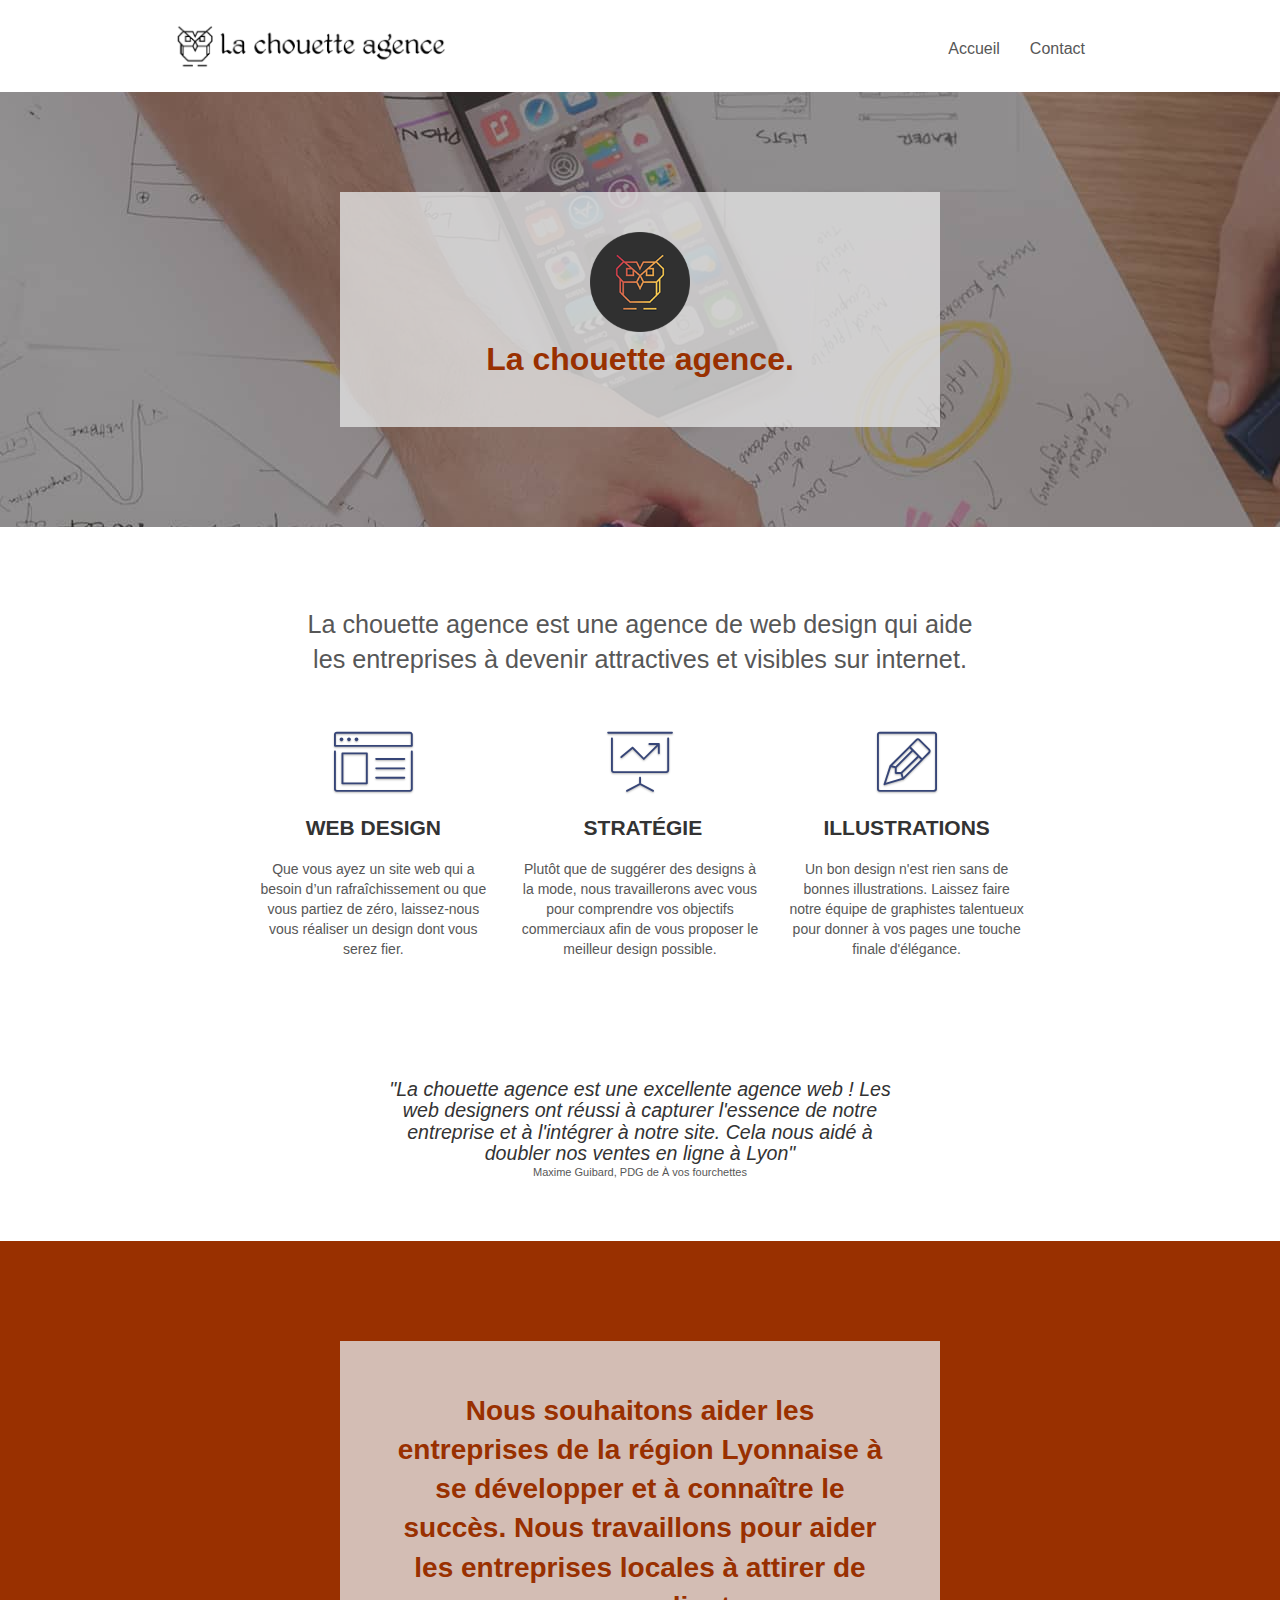
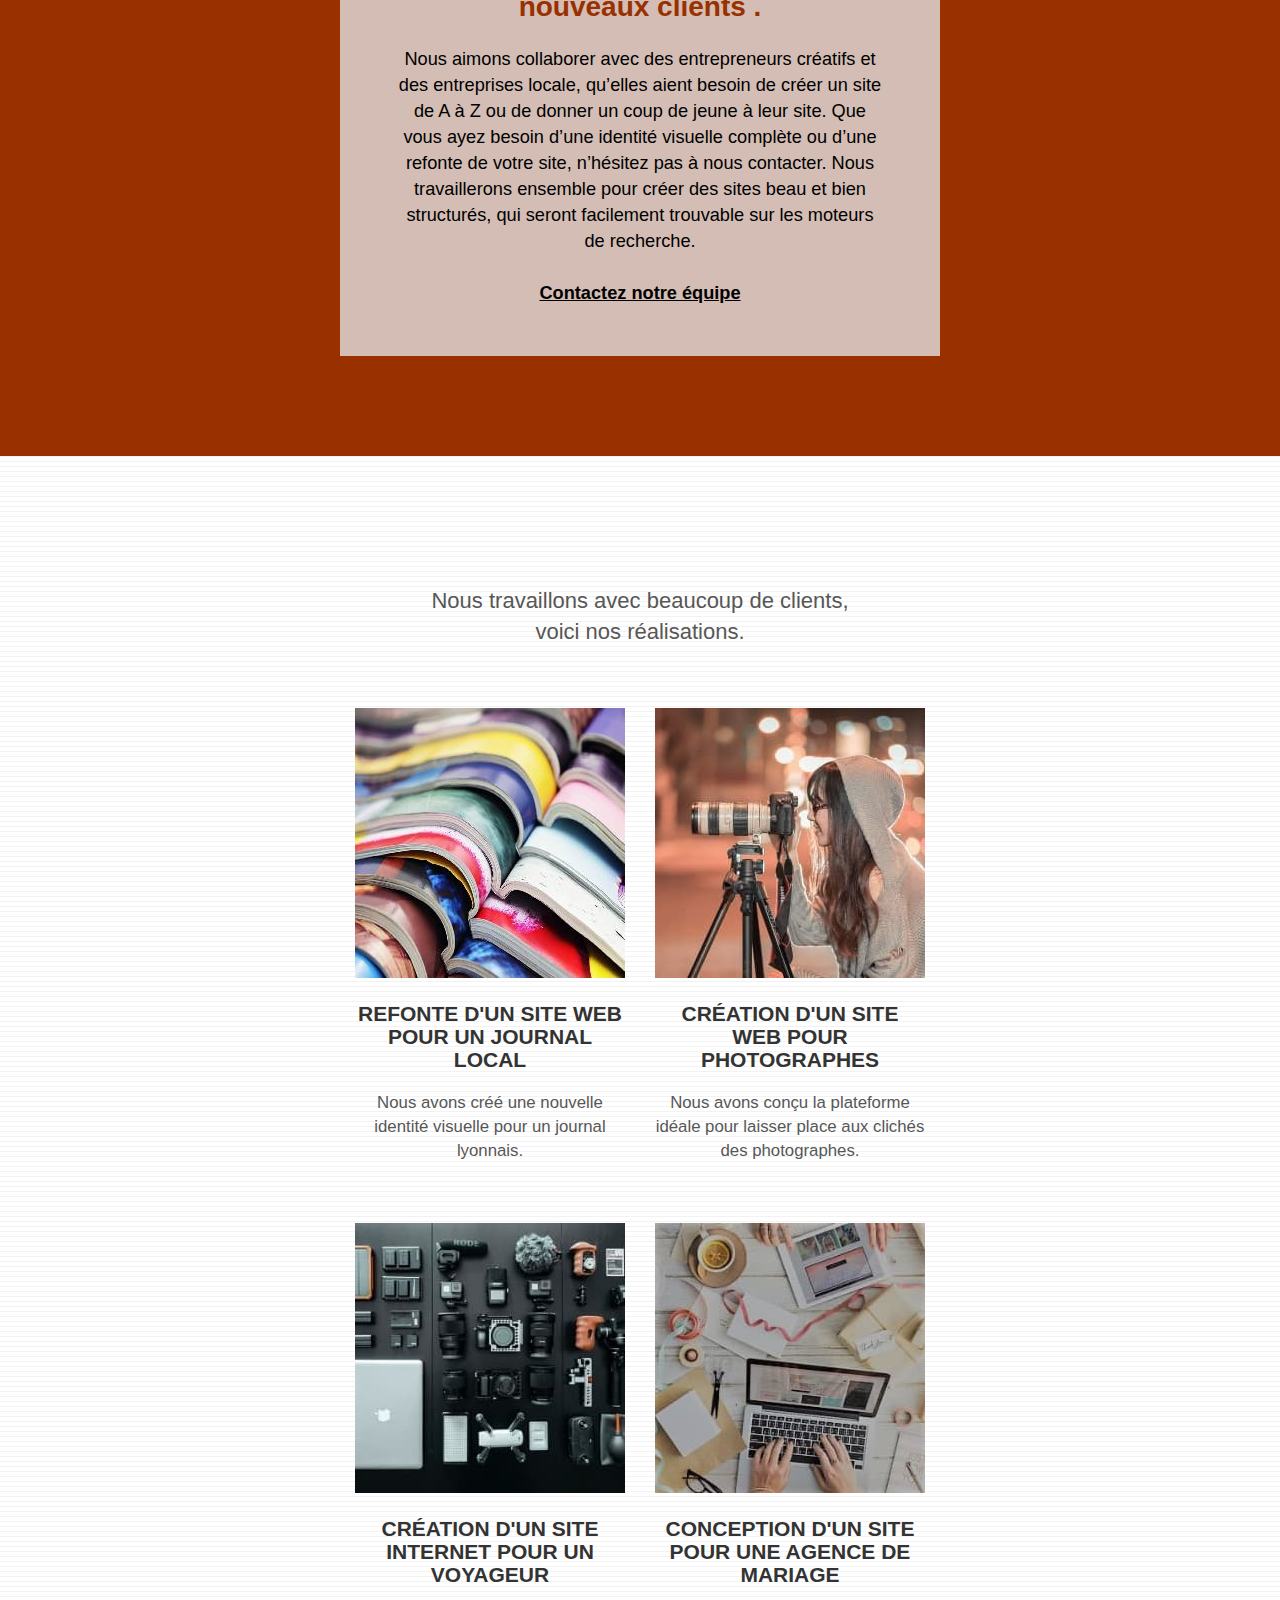
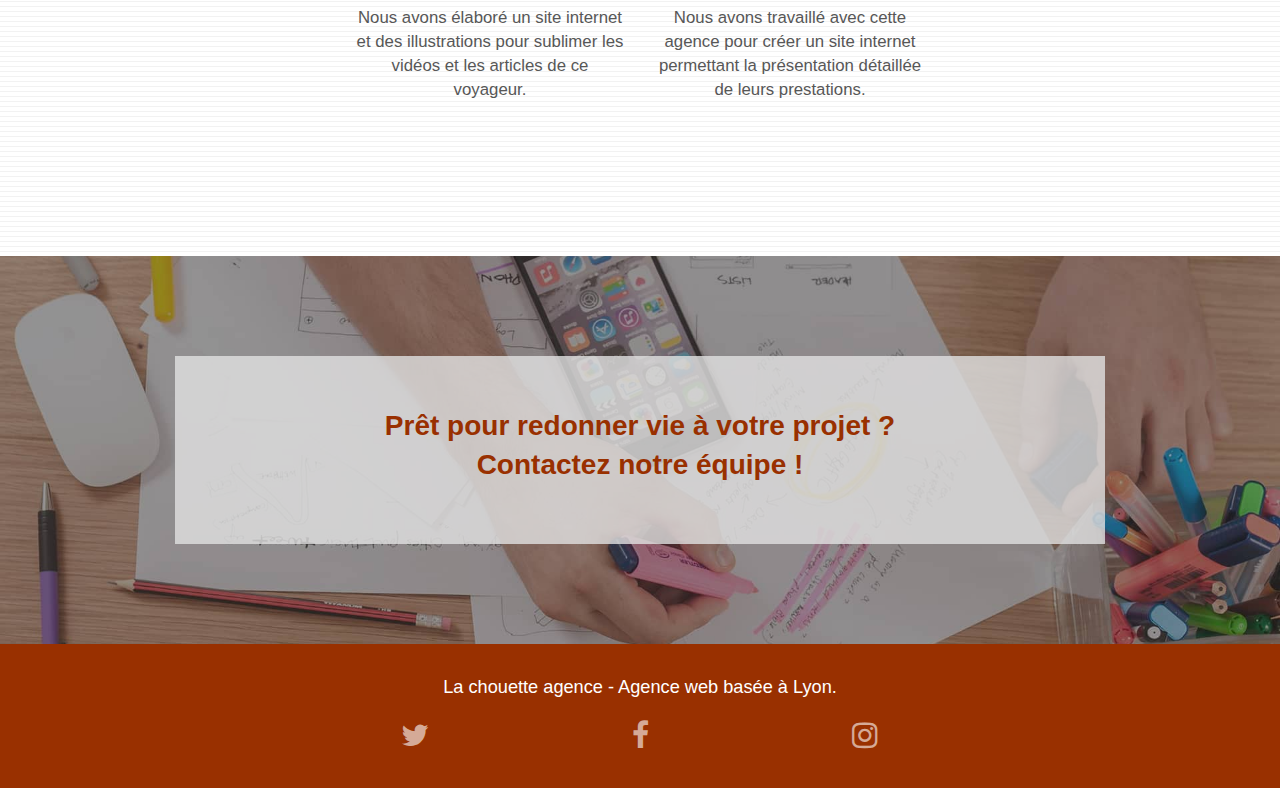
==== index.html @ 84384865 "modif taille image chouette.png" ====
<!DOCTYPE HTML>
<html lang="fr">
<head>
    <meta charset="utf-8">
    <!-- <meta name="keywords" content="seo, google, site web, site internet, agence design paris, agence design, agence design,agence design,agence design,agence design,agence design,agence design,agence design,agence design"> -->
    <meta name="description" content="Trouver un web designer à lyon pour votre page web">
    <meta name="viewport" content="width=device-width, initial-scale=1.0">
    <meta name="robots" content="INDEX">

    <link rel="shortcut icon" type="image/png" href="favicon.jpg">
	<link rel="stylesheet" type="text/css" href="./css/bootstrap.css">
	<link rel="stylesheet" type="text/css" href="style.css">
	<link rel="stylesheet" type="text/css" href="./css/font-awesome.css">
	<link rel="stylesheet" type="text/css" href="./css/et-line.css">
	
    
	<script src="./js/jquery-2.1.0.js"></script>
	<script src="./js/bootstrap.js"></script>
	<script src="./js/blocs.js"></script>
	<script src="./js/jquery.touchSwipe.js" defer></script>
	<script src="./js/gmaps.js"></script>

    <title>Agence web design</title>

    
<!-- Analytics -->
 
<!-- Analytics END -->
    
</head>
<body>
<!-- Principal conteneur -->
<div class="page-container">
    
<!-- bloc-0 -->
<header class="bloc bgc-white l-bloc " id="bloc-0">
	<div class="container bloc-sm">
		<nav class="navbar row">
			<div class="navbar-header">
				<!-- <div class="keywords" style="color:#cccccc;font-size:1px;">Agence web à paris, stratégie web, web design, illustrations, design de site web, site web, web, internet, site internet, site</div> -->
					<img src="img/la-chouette-agence1.png" alt="la chouette agence à lyon" / class="chouette">
				<!-- <div class="keywords" style="color:#cccccc;font-size:1px;">Agence web à paris, stratégie web, web design, illustrations, design de site web, site web, web, internet, site internet, site</div> -->
				<button aria-label="onglet de navigation"id="nav-toggle" type="button" class="ui-navbar-toggle navbar-toggle" data-toggle="collapse" data-target=".navbar-1">
					<span class="sr-only">Toggle navigation</span>
					<span class="icon-bar"></span>
					<span class="icon-bar"></span>
					<span class="icon-bar"></span>
				</button>
			</div>
			<div class="collapse navbar-collapse navbar-1 special-dropdown-nav">
				<ul class="site-navigation nav navbar-nav">
					<li>
						<a aria-label="aller à la page d'accueil" href="index.html">Accueil</a>
					</li>
					<li>
						<a rel="nofollow" title="aller à la page contact" aria-label="aller à la page contact" href="page2.html">Contact</a>
					</li>
				</ul>
			</div>
		</nav>
	</div>
</header>
<!-- bloc-0 END -->
<main>
<!-- bloc-1-presentation -->
<section class="bloc bgc-dark-slate-blue bg-banniere d-bloc bg-t-edge bloc-bg-texture texture-paper b-parallax" id="bloc-1-hero">
	<div class="container bloc-lg">
		<div class="row tight-width-whitespace">
			<div class="col-sm-12 black-background">
				<img src="img/logo1.png" class="center-block image-resize-mode" alt="une chouette sur un fond noir"/>
				<h1 class="text-center hero-bloc-text tc-white ">
					La chouette agence.
				</h1>
			</div>
		</div>
	</div>
</section>
<!-- bloc-1-presentation END -->

<!-- bloc-2-services -->
<section class="bloc bgc-white l-bloc" id="bloc-2-services">
	<div class="container bloc-md">
		<div class="row">
			<div class="col-sm-12 text-center">
				<h2 class="title">La chouette agence est une agence de web design qui aide les entreprises à devenir attractives et visibles sur internet.</h2>
			</div>
		</div>
		<div class="row voffset-lg med-width-whitespace">
			<div class="col-sm-4">
				<div class="text-center">
					<span class="et-icon-browser sm-shadow icon-dark-slate-blue icons icon-lg"></span>
				</div>
				<h3 class="mg-md text-center">
					Web design
				</h3>
				<p class="text-center ">
					Que vous ayez un site web qui a besoin d&rsquo;un rafraîchissement ou que vous partiez de zéro, laissez-nous vous réaliser un design dont vous serez fier.
				</p>
			</div>
			<div class="col-sm-4">
				<div class="text-center">
					<span class="et-icon-presentation sm-shadow icon-dark-slate-blue icons icon-lg"></span>
				</div>
				<h3 class="mg-md text-center">
					&nbsp;Stratégie
				</h3>
				<p class="text-center ">
					Plutôt que de suggérer des designs à la mode, nous travaillerons avec vous pour comprendre vos objectifs commerciaux afin de vous proposer le meilleur design possible.<br>
				</p>
			</div>
			<div class="col-sm-4">
				<div class="text-center">
					<span class="et-icon-edit sm-shadow icon-dark-slate-blue icons icon-lg"></span>
				</div>
				<h3 class="mg-md text-center">
					Illustrations
				</h3>
				<p class="text-center ">
					Un bon design n'est rien sans de bonnes illustrations. Laissez faire notre équipe de graphistes talentueux pour donner à vos pages une touche finale d'élégance.
				</p>
			</div>
		</div>
		<div class="row voffset-lg voffset">
			<div class="col-xs-12 col-md-8 col-md-offset-2 text-center">
				<h4 class="citation">"La chouette agence est une excellente agence web ! Les web designers ont réussi à capturer l'essence de notre entreprise et à l'intégrer à notre site. Cela nous aidé à doubler nos ventes en ligne à Lyon"</h4>
				<p>Maxime Guibard, PDG de À vos fourchettes</p>

			</div>
		</div>
	</div>
</section>
<!-- bloc-2-services END -->

<!-- bloc-3-what-i-do -->
<section class="bloc tc-white bgc-atomic-tangerine bg-presentation d-bloc bloc-bg-texture texture-paper b-parallax" id="bloc-3-what-i-do">
	<div class="container bloc-lg">
		<div class="row tight-width-whitespace black-background">
			<div class="col-sm-12">
				<h2 class="mg-md text-center tc-white">
					Nous souhaitons aider les entreprises de la région Lyonnaise à se développer et à connaître le succès. Nous travaillons pour aider les entreprises locales à attirer de nouveaux clients .<br>
				</h2>
				<p class="text-center ltc-white">
					Nous aimons collaborer avec des entrepreneurs créatifs et des entreprises locale, qu’elles aient besoin de créer un site de A à Z ou de donner un coup de jeune à leur site. Que vous ayez besoin d’une identité visuelle complète ou d’une refonte de votre site, n’hésitez pas à nous contacter. Nous travaillerons ensemble pour créer des sites beau et bien structurés, qui seront facilement trouvable sur les moteurs de recherche. <br><br><a title="contactez notre équipe" class="ltc-white bold-link" href="page2.html">Contactez notre équipe</a><br>
				</p>
			</div>
		</div>
	</div>
</section>
<!-- bloc-3-what-i-do END -->

<!-- bloc-4-portfolio -->
<section class="bloc bgc-white bg-lines-h2-bg bg-repeat l-bloc" id="bloc-4-portfolio">
	<div class="container bloc-lg">
		<div class="row">
			<div class="col-sm-12 text-center">
				<h2>Nous travaillons avec beaucoup de clients, <br>voici nos réalisations.</h2>
			</div>
		</div>
		<div class="row tight-width-whitespace portfolio-row">
			<article class="col-sm-6">
				<a href="#" data-lightbox="img/img1.jpg" data-gallery-id="gallery-1" data-caption="Refonte d'un site web pour un journal local" data-frame="snapshot-lb"><img src="img/img1.jpg" alt="magazine empiler les un sur les autres" class="img-responsive portfolio-thumb"/></a>
				<h3 class="mg-md text-center">
					Refonte d'un site web pour un journal local
				</h3>
				<p class="text-center">
					Nous avons créé une nouvelle identité visuelle pour un journal lyonnais.
				</p>
			</article>
			<article class="col-sm-6">
				<a href="#" data-lightbox="img/img2.jpg" data-gallery-id="gallery-1" data-caption="Création d'un site web pour photographes" data-frame="snapshot-lb"><img src="img/img2.jpg" class="img-responsive portfolio-thumb" alt="femme qui prend une photo dans la rue"/></a>
				<h3 class="mg-md text-center">
					Création d'un site web pour photographes
				</h3>
				<p class="text-center">
					Nous avons conçu la plateforme idéale pour laisser place aux clichés des photographes.
				</p>
			</article>
		</div>
		<div class="row tight-width-whitespace portfolio-row">
			<article class="col-sm-6">
				<a href="#" data-lightbox="img/img3.jpg" data-gallery-id="gallery-1" data-caption="Création d'un site internet pour un voyageur" data-frame="snapshot-lb"><img src="img/img3.jpg" class="img-responsive portfolio-thumb" alt="comprend différents outils pour la capture d'image et de son"/></a>
				<h3 class="mg-md text-center">
					Création d'un site internet pour un voyageur
				</h3>
				<p class="text-center">
					Nous avons élaboré un site internet et des illustrations pour sublimer les vidéos et les articles de ce voyageur.
				</p>
			</article>
			<article class="col-sm-6">
				<a href="#" data-lightbox="img/img4.jpg" data-gallery-id="gallery-1" data-caption="Conception d'un site pour une agence de mariage" data-frame="snapshot-lb"><img src="img/img4.jpg" class="img-responsive portfolio-thumb" alt="représentant du matériel informatique" /></a>
				<h3 class="mg-md text-center">
					Conception d'un site pour une agence de mariage
				</h3>
				<p class="text-center">
					Nous avons travaillé avec cette agence pour créer un site internet permettant la présentation détaillée de leurs prestations.
				</p>
			</article>
	    </div>	
    </div>	
</section>
<!-- bloc-4-portfolio END -->
<!-- bloc-5-cta -->
<section class="bloc bgc-dark-slate-blue bg-banniere d-bloc bloc-bg-texture texture-paper" id="bloc-5-cta">
	<div class="container bloc-lg">
		<div class="row black-background">
			<h2 class="mg-md text-center tc-white">
				Prêt pour redonner vie à votre projet ?<br>Contactez notre équipe !
			</h2>
		</div>
	</div>
</section>
</main>
<!-- bloc-5-cta END -->

<!-- Footer - bloc-8 -->
<footer class="bloc bgc-atomic-tangerine d-bloc" id="bloc-8">
	<div class="container bloc-sm">
		<div class="row">
			<div class="col-sm-12">
				<p class="text-center white">
					La chouette agence - Agence web basée à Lyon.<br>
				</p>
				<div class="row row-no-gutters social">
					<div class="col-sm-3">
						<div class="text-center">
							<a aria-label="twiter" class="social" href="https://twitter.com/?lang=fr"><span class="fa fa-twitter icon-md"></span></a>
						</div>
					</div>
					<div class="col-sm-3">
						<div class="text-center">
							<a aria-label="facebook"class="social" href="https://fr-fr.facebook.com/l"><span class="fa fa-facebook icon-md"></span></a>
						</div>
					</div>
				<!-- 	<div class="col-sm-3">
						<div class="text-center">
							<a class="social" href="index.html"><span class="fa fa-dribbble icon-md"></span></a>
						</div>
					</div> -->
					<div class="col-sm-3">
						<div class="text-center">
							<a  aria-label="instagram" class="social" href="https://www.instagram.com/?hl=fr"><span class="fa fa-instagram icon-md"></span></a>
						</div>
					</div>
					<!-- <div class="keywords" style="color:#F3976C;">Agence web à paris, stratégie web, web design, illustrations, design de site web, site web, web, internet, site internet, site</div> -->
				</div>
				<!-- <div class="row">
					<div class="col-sm-4">
						Partenaires
							<ul>
								<li><a href="voiture.com">voiture.com</a></li>
								<li><a href="pizza.com">pizza.com</a></li>
								<li><a href="matoiture.com">matoiture.com</a></li>
								<li><a href="immobilierseo.com">immobilierseo.com</a></li>
							</ul>		
					</div>
					<div class="col-sm-4">
						Annuaires liste 1
						<ul>
							<li><a href="annuaireagence.com">annuaireagence.com</a></li>
							<li><a href="annuaireseo.com">annuaireseo.com</a></li>
							<li><a href="annuairemarketing.com">annuairemarketing.com</a></li>
							<li><a href="123seoture.com">123seo.com</a></li>
							<li><a href="123site.com">123site.com</a></li>
							<li><a href="annuairewordpress.com">annuairewordpress.com</a></li>
							<li><a href="listeagence.com">listeagence.com</a></li>
							<li><a href="meilleuresagencesparis.com">meilleuresagencesparis.com</a></li>
							<li><a href="listeseo.com">listeseo.com</a></li>
						</ul>
					</div>
					<div class="col-sm-4">
						Annuaires liste 2
						<ul>
							<li><a href="betterseo.com">betterseo.com</a></li>
							<li><a href="ameliorerseo.com">ameliorerseo.com</a></li>
							<li><a href="seojuicelien.com">seojuicelien.com</a></li>
							<li><a href="meilleursliens.com">meilleursliens.com</a></li>
							<li><a href="liensagogo.com">liensagogo.com</a></li>
							<li><a href="backlink.com">backlink.com</a></li>
							<li><a href="linkjuiceannuaire.com">linkjuiceannuaire.com</a></li>
							<li><a href="remontersurgoogle.com">remontersurgoogle.com</a></li>
							<li><a href="vraiseofiable.com">vraiseofiable.com</a></li>
						</ul>
					</div>
				</div> -->
			</div>
		</div>
	</div>
</footer>
<!-- Footer - bloc-8 END -->

</div>
<!-- Principal conteneur END -->
    

</body>
</html>
---- style.css ----
body {
    margin: 0;
    padding: 0;
    background: #FFF;
    overflow-x: hidden;
    -webkit-font-smoothing: antialiased;
    -moz-osx-font-smoothing: grayscale;
}

a,
button {
    transition: all .3s ease-in-out;
    outline: none!important;
}

a:hover {
    text-decoration: none;
    cursor: pointer;
}

/*#page-loading-blocs-notifaction {
    position: fixed;
    top: 0;
    bottom: 0;
    width: 100%;
    z-index: 100000;
    background: #FFFFFF url("img/pageload-spinner.gif") no-repeat center center;
}*/
.citation{
    font-style: italic;
    font-size: 1.4em;
    width: 90%;
    margin: 20px auto 0 auto;
}

.text-center {
    font-size: 1em;
    margin-top: 10px;

}


.title{
    width: 75%;
    margin: 20px auto;
    font-size: 1.8em;
}

.bloc {
    width: 100%;
    clear: both;
    background: 50% 50% no-repeat;
    padding: 0 50px;
    -webkit-background-size: cover;
    -moz-background-size: cover;
    -o-background-size: cover;
    background-size: cover;
    position: relative;
}

.bloc-lg {
    padding: 100px 50px;
}

.bloc-md {
    padding: 50px;
}

.bloc-sm {
    padding: 20px 50px;
}

.bg-center,
.bg-l-edge,
.bg-r-edge,
.bg-t-edge,
.bg-b-edge,
.bg-tl-edge,
.bg-bl-edge,
.bg-tr-edge,
.bg-br-edge,
.bg-repeat {
    -webkit-background-size: auto!important;
    -moz-background-size: auto!important;
    -o-background-size: auto!important;
    background-size: auto!important;
}

.bg-repeat {
    background: repeat;
}

.bg-t-edge {
    background: top no-repeat;
}

.bloc-bg-texture::before {
    content: "";
    background-size: 2px 2px;
    position: absolute;
    top: 0;
    bottom: 0;
    left: 0;
    right: 0;
}

/*.texture-paper::before {
    background: url("img/texture-paper.png");
    background-size: 280px 280px;
}*/

.b-parallax {
    background-attachment: fixed;
}

.d-bloc {
    color: rgba(255, 255, 255, .7);
}

.d-bloc button:hover {
    color: rgba(255, 255, 255, .9);
}

.d-bloc .icon-round,
.d-bloc .icon-square,
.d-bloc .icon-rounded,
.d-bloc .icon-semi-rounded-a,
.d-bloc .icon-semi-rounded-b {
    border-color: rgba(255, 255, 255, .9);
}

.d-bloc .divider-h span {
    border-color: rgba(255, 255, 255, .2);
}

header
:focus-visible          
{
    border: solid 1px black;
}

main
:focus-visible 
{
    border: solid 1px black;
}

footer
:focus-visible 
{
    border: solid 1px black;
}

input:focus{
    background-color: #993000;
    color:white;
    font-size: 1.2em;
}


textarea:focus{
    background-color: #993000;
    color:white;
}



.d-bloc .a-btn,
.d-bloc .navbar a,
.d-bloc .navbar-brand,
.d-bloc a .icon-sm,
.d-bloc a .icon-md,
.d-bloc a .icon-lg,
.d-bloc a .icon-xl,
.d-bloc h1 a,
.d-bloc h2 a,
.d-bloc h3 a,
.d-bloc h4 a,
.d-bloc h5 a,
.d-bloc h6 a,
.d-bloc p a {
    color: rgba(255, 255, 255, .6);
}

.d-bloc .a-btn:hover,
.d-bloc .navbar a:hover,
.d-bloc .navbar-brand:hover,
.d-bloc a:hover .icon-sm,
.d-bloc a:hover .icon-md,
.d-bloc a:hover .icon-lg,
.d-bloc a:hover .icon-xl,
.d-bloc h1 a:hover,
.d-bloc h2 a:hover,
.d-bloc h3 a:hover,
.d-bloc h4 a:hover,
.d-bloc h5 a:hover,
.d-bloc h6 a:hover,
.d-bloc p a:hover {
    color: rgba(255, 255, 255, 1);
}

.d-bloc .navbar-toggle .icon-bar {
    background: rgba(255, 255, 255, 1);
}

.d-bloc .btn-wire,
.d-bloc .btn-wire:hover {
    color: rgba(255, 255, 255, 1);
    border-color: rgba(255, 255, 255, 1);
}

.d-bloc .panel {
    color: rgba(0, 0, 0, .5);
}

.d-bloc .panel button:hover {
    color: rgba(0, 0, 0, .7);
}

.d-bloc .panel icon {
    border-color: rgba(0, 0, 0, .7);
}

.d-bloc .panel .divider-h span {
    border-color: rgba(0, 0, 0, .1);
}

.d-bloc .panel .a-btn {
    color: rgba(0, 0, 0, .6);
}

.d-bloc .panel .a-btn:hover {
    color: rgba(0, 0, 0, 1);
}

.d-bloc .panel .btn-wire,
.d-bloc .panel .btn-wire:hover {
    color: rgba(0, 0, 0, .7);
    border-color: rgba(0, 0, 0, .3);
}

.d-bloc .panel,
.l-bloc {
    color: rgba(0, 0, 0, .5);
}

.d-bloc .panel button:hover,
.l-bloc button:hover {
    color: rgba(0, 0, 0, .7);
}

.l-bloc .icon-round,
.l-bloc .icon-square,
.l-bloc .icon-rounded,
.l-bloc .icon-semi-rounded-a,
.l-bloc .icon-semi-rounded-b {
    border-color: rgba(0, 0, 0, .7);
}

.d-bloc .panel .divider-h span,
.l-bloc .divider-h span {
    border-color: rgba(0, 0, 0, .1);
}

.d-bloc .panel .a-btn,
.l-bloc .a-btn,
.l-bloc .navbar a,
.l-bloc .navbar-brand,
.l-bloc a .icon-sm,
.l-bloc a .icon-md,
.l-bloc a .icon-lg,
.l-bloc a .icon-xl,
.l-bloc h1 a,
.l-bloc h2 a,
.l-bloc h3 a,
.l-bloc h4 a,
.l-bloc h5 a,
.l-bloc h6 a,
.l-bloc p a {
    color: rgba(0, 0, 0, .6);
}

.d-bloc .panel .a-btn:hover,
.l-bloc .a-btn:hover,
.l-bloc .navbar a:hover,
.l-bloc .navbar-brand:hover,
.l-bloc a:hover .icon-sm,
.l-bloc a:hover .icon-md,
.l-bloc a:hover .icon-lg,
.l-bloc a:hover .icon-xl,
.l-bloc h1 a:hover,
.l-bloc h2 a:hover,
.l-bloc h3 a:hover,
.l-bloc h4 a:hover,
.l-bloc h5 a:hover,
.l-bloc h6 a:hover,
.l-bloc p a:hover {
    color: rgba(0, 0, 0, 1);
}

.l-bloc .navbar-toggle .icon-bar {
    color: rgba(0, 0, 0, .6);
}

.d-bloc .panel .btn-wire,
.d-bloc .panel .btn-wire:hover,
.l-bloc .btn-wire,
.l-bloc .btn-wire:hover {
    color: rgba(0, 0, 0, .7);
    border-color: rgba(0, 0, 0, .3);
}

.voffset {
    margin-top: 30px;
}

.voffset-lg {
    margin-top: 80px;
}

.row-no-gutters {
    margin-right: 0;
    margin-left: 0;
}

.row.row-no-gutters > [class^="col-"],
.row.row-no-gutters > [class*=" col-"] {
    padding-right: 0;
    padding-left: 0;
}

#bloc-1-hero h1 {
    font-size: 32px;
}

.navbar {
    margin-bottom: 0;
    z-index: 1;
}

.navbar-brand {
    height: auto;
    padding: 3px 15px;
    font-size: 25px;
    font-weight: normal;
    font-weight: 600;
    line-height: 44px;
}

.navbar-brand img {
    max-height: 200px;
    margin: 0 5px 0 0;
    display: inline;
}

.navbar-brand img[src$=svg] {
    min-width: 100px;
}

.nav-center .navbar-brand img {
    margin: 0;
}

.navbar .nav {
    padding-top: 2px;
    margin-right: -16px;
    float: right;
    z-index: 1;
}

.nav > li {
    float: left;
    margin-top: 4px;
    font-size: 16px;
}

.navbar-nav .open .dropdown-menu > li > a {
    text-align: inherit;
}

.nav > li a:hover,
.nav > li a:focus {
    background: transparent;
}

.navbar-toggle {
    margin: 10px 10px 0 0;
    border: 0px;
}

.navbar-toggle:hover {
    background: transparent!important;
}

.navbar-toggle .icon-bar {
    background-color: rgba(0, 0, 0, .5);
    width: 26px;
}

.nav-invert .navbar .nav {
    float: left;
}

.nav-invert .navbar-header,
.nav-invert .navbar-brand {
    float: right;
    position: relative;
    z-index: 2;
}

.form-adresse{
    display: flex;
    flex-direction: column; 
    width: 100%;
    margin: auto;
    padding: 20px 0;
}

.col-sm-12 p{
    font-size: 1.3em;
}

.col-sm-12 h1 {
    font-size: 3em;
}
@media (min-width: 768px) {
    .site-navigation {
        position: absolute;
        top: 50%;
        right: 20px;
        transform: translate(0, -50%);
        -webkit-transform: translateY(-50%);
    }
    .nav > li .dropdown-menu a,
    .nav > li .dropdown-menu a:hover {
        color: #484848;
    }
    .nav-invert .site-navigation {
        left: 0;
        right: 0;
    }
    .nav-center {
        text-align: center;
    }
    .nav-center .navbar-header {
        width: 100%;
    }
    .nav-center .navbar-header,
    .nav-center .navbar-brand,
    .nav-center .nav > li {
        float: none;
        display: inline-block;
    }

    .fa-chevron-up{
        color:white;
    }
    .nav-center .site-navigation {
        position: relative;
        width: 100%;
        right: 0;
        margin-right: 0px;
        margin-top: 20px;
    }
    .nav-center.mini-nav .navbar-toggle {
        float: none;
        margin: 10px auto 0;
    }
}

.nav > li > .dropdown a {
    background: none!important;
    display: block;
    padding: 14px 15px;
}

nav .caret {
    margin: 0 5px;
}

.dropdown-menu .dropdown-menu {
    top: -8px;
    left: 100%;
}

.dropdown-menu .dropmenu-flow-right {
    top: 100%;
    left: 0;
    margin-left: -1px;
    border-top-left-radius: 0;
    border-top-right-radius: 0;
}

.dropdown-menu .dropdown span {
    border: 4px solid black;
    border-top-color: transparent;
    border-right-color: transparent;
    border-bottom-color: transparent;
    margin: 6px -5px 0 0!important;
    float: right;
}

.col-sm-4 h3{
    font-size: 1.5em;
   
}

.col-sm-6 h3{
    font-size: 1.5em;

} 

.col-sm-6 p{
    font-size: 1.2em;
}

.mg-md{
    font-size: 2em;  
    margin-top: 10px;
    margin-bottom: 20px;
}

.mg-lg {
    margin-top: 10px;
    margin-bottom: 40px;
}

.btn {
    margin: 0 5px 5px 0;
}

.btn.pull-right {
    margin: 0 0 5px 5px;
}

.btn-d,
.btn-d:hover,
.btn-d:focus {
    color: #FFF;
    background: rgba(0, 0, 0, .3);
}

button {
    outline: none!important;
}

.btn-rd {
    border-radius: 40px;
}

.btn-clean {
    border: 1px solid rgba(0, 0, 0, .08);
    border-bottom-color: rgba(0, 0, 0, .1);
    text-shadow: 0 1px 0 rgba(0, 0, 1, .1);
    box-shadow: 0 1px 3px rgba(0, 0, 1, .25), inset 0 1px 0 0 rgba(255, 255, 255, .15);
}

.icon-md {
    font-size: 30px!important;
}

.icon-lg {
    font-size: 60px!important;
}

.sm-shadow {
    text-shadow: 0 1px 2px rgba(0, 0, 0, .3);
}

.panel-sq,
.panel-sq .panel-heading,
.panel-sq .panel-footer {
    border-radius: 0;
}

.panel-rd {
    border-radius: 30px;
}

.panel-rd .panel-heading {
    border-radius: 29px 29px 0 0;
}

.panel-rd .panel-footer {
    border-radius: 0 0 29px 29px;
}

.form-control {
    border-color: rgba(0, 0, 0, .1);
    box-shadow: none;
}

.scrollToTop {
    width: 40px;
    height: 40px;
    position: fixed;
    bottom: 20px;
    right: 20px;
    opacity: 0;
    z-index: 500;
    transition: all .3s ease-in-out;
}

.scrollToTop span {
    margin-top: 6px;
}
.img-responsive{
    width: 270px;
    height: 270px;
}
.image-resize-mode{
    width: 100px;
    height: 100px;
}

.chouette{
    width:270px;
    height: 50;
}
.showScrollTop {
    font-size: 14px;
    opacity: 1;
}

a[data-lightbox] {
    position: relative;
    display: block;
    text-align: center;
}

a[data-lightbox]:hover::before {
    content: "+";
    font-family: "HelveticaNeue-Light", "Helvetica Neue Light", "Helvetica Neue", Helvetica, Arial;
    font-size: 32px;
    width: 50px;
    height: 50px;
    margin-left: -25px;
    border-radius: 50%;
    background: rgba(0, 0, 0, .6);
    color: #FFF;
    font-weight: 100;
    z-index: 1;
    position: absolute;
    top: 50%;
    transform: translateY(-50%);
    -webkit-transform: translateY(-50%);
}

a[data-lightbox]:hover img {
    opacity: 0.6;
    -webkit-animation-fill-mode: none;
    animation-fill-mode: none;
}

#lightbox-modal {
    display: flex;
    align-items: center;
}

#lightbox-modal .modal-dialog {
    width: 90%;
    max-width: 900px;
    margin: 0 auto 0;
}

#lightbox-modal .modal-dialog img {
    max-height: 90vh;
    margin: 0 auto;
}

.lightbox-caption {
    padding: 20px;
    color: #FFF;
    background: rgba(0, 0, 0, .5);
    position: absolute;
    left: 15px;
    right: 15px;
    bottom: 5px;
}

.close-lightbox {
    color: #FFF;
    font-size: 30px;
    position: absolute;
    top: 20px;
    right: 20px;
    z-index: 20;
    background: rgba(0, 0, 0, .5);
    border: none;
    line-height: 30px;
    padding: 0 9px 5px;
    opacity: 0.3;
}

.close-lightbox:hover,
.next-lightbox:hover,
.prev-lightbox:hover {
    opacity: 1.0;
    color: #FFF;
}

.next-lightbox,
.prev-lightbox {
    font-size: 20px;
    color: rgba(255, 255, 255, .9);
    background: rgba(0, 0, 0, .5);
    transition: all .2s ease-in-out;
    position: absolute;
    top: 45%;
    z-index: 1;
    opacity: 0.4;
}

.next-lightbox {
    padding: 6px 8px 1px 13px;
    right: 25px;
}

.prev-lightbox {
    padding: 6px 13px 1px 10px;
    left: 25px;
}

.snapshot-lb .modal-body {
    padding-bottom: 45px;
}

.snapshot-lb .lightbox-caption {
    padding: 0;
    color: rgba(0, 0, 0, .5);
    background: none;
}

h1,
h2,
h3,
h4,
h5,
h6,
p,
label,
.btn,
a {
    font-family: "helvetica";
    font-weight: 400;
    color: #575757!important;
}

.container {
    max-width: 1000px;
}

.hero-bloc-text {
    font-size: 38px;
}

.hero-bloc-text-sub {
    font-size: 36px;
}

.statement-bloc-text {
    line-height: 26px;
    font-style: italic;
    font-size: 20px;
    text-align: center;
    font-weight: lighter;
    max-width: 520px;
    margin: auto auto auto auto;
}

p {
    font-size: 11px;
}

.tight-width-whitespace {
    max-width: 600px;
    margin: auto auto auto auto;
}

.h1 {
    font-size: 20px;
    font-family: "Open Sans";
}

.cta-hero {
    margin-top: 22px;
    color: #FFFFFF!important;
    text-transform: uppercase;
    padding: 12px 28px 12px 28px;
    font-size: 16px;
    font-weight: 700;
}

.social {
    max-width: 100%;
    display: flex;
    justify-content: center;
    margin: auto auto auto auto;
}
footer .fa {
    width: 48px;
    height: 48px;
}
h2 {
    font-size: 22px;
    line-height: 1.4em;
}

h3 {
    font-size: 15px;
    text-transform: uppercase;
    font-weight: 700;
    color: #333333!important;
}

.med-width-whitespace {
    max-width: 800px;
    margin: auto auto auto auto;
    box-shadow: 0px 0px 0px #000000;
}

h1 {
    color: #333333!important;
}

h4 {
    color: #333333!important;
}

.icons {
    margin-bottom: 14px;
    margin-top: 24px;
}

.white {
    color: #FFFFFF!important;    
}

.portfolio-thumb {
    margin-bottom: 24px;
    object-fit: cover;
    width: 100%;
}

.portfolio-row {
    margin-bottom: 44px;
    margin-top: 50px;
}

.avatar {
    box-shadow: 0px 4px 9px rgba(0, 0, 0, 0.3);
}

.black-background {
    background-color: rgba(225 225 225 / 0.8);
    padding: 40px 40px 40px 40px;
}

.bold-link {
    font-weight: 900;
    text-decoration: underline!important;
}

.bgc-white {
    background-color: #FFFFFF;
}

.bgc-dark-slate-blue {
    background-color: #364577;
}

.bgc-atomic-tangerine {
    background-color: #993000;
}

.tc-white {
    color: #993000!important;
    font-weight: 800;
}

.btn-atomic-tangerine {
    background:#993000;
    color: #FFFFFF!important;
    letter-spacing: 1px;
    font-size: 1.3em;

}


.btn-atomic-tangerine:hover {
    background: #c27956!important;
    color: #FFFFFF!important;

}

.ltc-white {
    color: black!important;
}

.ltc-white:hover {
    color: black!important;
}

.ltc-atomic-tangerine {
    color: #ff854b!important;
}

.ltc-atomic-tangerine:hover {
    color: #c27956!important;
}

.icon-dark-slate-blue {
    color: #364577!important;
    border-color: #364577!important;
}

.bg-dots-bg {
    background-image: url("img/dots-bg.png");
}

.bg-lines-h2-bg {
    background-image: url("img/lines-h2-bg.png");
}

.bg-banniere {
    background-image: url("img/la-chouette-agence-banniere2.jpg");
}

.bg-presentation {
    background-image: url("img/image-de-presentation1.jpg");
}


@media (max-width: 1024px) {
    .bloc {
        padding-left: 20px;
        padding-right: 20px;
    }
    .bloc.full-width-bloc,
    .bloc-tile-2.full-width-bloc .container,
    .bloc-tile-3.full-width-bloc .container,
    .bloc-tile-4.full-width-bloc .container {
        padding-left: 0;
        padding-right: 0;
    }
}

@media (max-width: 992px) and (min-width: 768px) {
    .navbar .nav {
        max-width: 80%
    }
    .nav-center.navbar .nav {
        max-width: 100%
    }
}

@media only screen and (min-device-width: 768px) and (max-device-width: 1024px) and (orientation: landscape) {
    .b-parallax {
        background-attachment: scroll;
    }
}

@media only screen and (min-device-width: 1024px) and (max-device-width: 1366px) and (-webkit-min-device-pixel-ratio: 1.5) {
    .b-parallax {
        background-attachment: scroll;
    }
}

@media (max-width: 991px) {
    .container {
        width: 100%;
    }
    .b-parallax {
        background-attachment: scroll;
    }
    .page-container,
    #hero-bloc {
        overflow-x: hidden;
        position: relative;
    }
    .bloc {
        padding-left: constant(safe-area-inset-left);
        padding-right: constant(safe-area-inset-right);
    }
    .bloc-group,
    .bloc-group .bloc {
        display: block;
        width: 100%;
    }
    .bloc-fill-screen .fill-bloc-top-edge,
    .bloc-fill-screen .fill-bloc-bottom-edge {
        padding: 0 20px;
        padding-left: constant(safe-area-inset-left);
        padding-right: constant(safe-area-inset-right);
    }
}

@media (max-width: 767px) {
    .page-container {
        overflow-x: hidden;
        position: relative;
    }
    h1,
    h2,
    h3,
    h4,
    h5,
    h6,
    p,
    #disqus_thread {
        padding-left: 10px!important;
        padding-right: 10px!important;
    }
    .b-parallax {
        background-attachment: scroll;
    }
    .navbar .nav {
        padding-top: 0;
        border-top: 1px solid rgba(0, 0, 0, .2);
        float: none!important;
    }
    .navbar.row {
        margin-left: 0;
        margin-right: 0;
    }
    .site-navigation {
        position: inherit;
        transform: none;
        -webkit-transform: none;
        -ms-transform: none;
    }
    .nav > li {
        margin-top: 0;
        border-bottom: 1px solid rgba(0, 0, 0, .1);
        background: rgba(0, 0, 0, .05);
        text-align: left;
        padding-left: 15px;
        width: 100%;
    }
    .nav > li:hover {
        background: rgba(0, 0, 0, .08);
    }
    .dropdown .dropdown a .caret {
        float: none;
        margin: 5px 0 0 10px!important;
        border: 4px solid black;
        border-bottom-color: transparent;
        border-right-color: transparent;
        border-left-color: transparent;
    }
    #hero-bloc .navbar .nav {
        background: rgba(0, 0, 0, .8);
    }
    #hero-bloc .navbar .nav a {
        color: rgba(255, 255, 255, .6);
    }
    .hero {
        padding: 50px 0;
    }
    .hero-nav {
        left: -1px;
        right: -1px;
    }
    .navbar-collapse {
        padding: 0;
        overflow-x: hidden;
        -webkit-box-shadow: none;
        box-shadow: none;
    }
    .navbar-brand img {
        max-height: 40px;
        width: auto;
    }
    .nav-invert .navbar-header {
        float: none;
        width: 100%;
    }
    .nav-invert .navbar-toggle {
        float: left;
        margin-left: 10px;
    }
    .bloc {
        padding-left: 0;
        padding-right: 0;
    }
    .bloc-xxl,
    .bloc-xl,
    .bloc-lg {
        padding: 40px 0;
    }
    .bloc-sm,
    .bloc-md {
        padding-left: 0;
        padding-right: 0;
    }
    .bloc-tile-2 .container,
    .bloc-tile-3 .container,
    .bloc-tile-4 .container,
    .bloc-fill-screen .fill-bloc-top-edge,
    .bloc-fill-screen .fill-bloc-bottom-edge {
        padding-left: 0;
        padding-right: 0;
    }
    .a-block {
        padding: 0 10px;
    }
    .btn-dwn {
        display: none;
    }
    .voffset {
        margin-top: 5px;
    }
    .voffset-md {
        margin-top: 20px;
    }
    .voffset-lg {
        margin-top: 30px;
    }
    form {
        padding: 5px;
    }
    .close-lightbox {
        display: inline-block;
    }
    .blocsapp-device-iphone5 {
        background-size: 216px 425px;
        padding-top: 60px;
        width: 216px;
        height: 425px;
    }
    .blocsapp-device-iphone5 img {
        width: 180px;
        height: 320px;
    }
}

@media (max-width: 400px) {
    .bloc {
        padding-left: 0;
        padding-right: 0;
    }
}

@media (max-width: 767px) {
    .bloc-mob-center-text {
        text-align: center;
    }
}
---- css/et-line.css ----
@font-face {
    font-family: et-line;
    src: url(../fonts/et-line.eot);
    src: url(../fonts/et-line.eot?#iefix) format('embedded-opentype'), url(../fonts/et-line.woff) format('woff'), url(../fonts/et-line.ttf) format('truetype'), url(../fonts/et-line.svg#et-line) format('svg');
    font-weight: 400;
    font-style: normal
}

.et-icon-adjustments,
.et-icon-alarmclock,
.et-icon-anchor,
.et-icon-aperture,
.et-icon-attachment,
.et-icon-bargraph,
.et-icon-basket,
.et-icon-beaker,
.et-icon-bike,
.et-icon-book-open,
.et-icon-briefcase,
.et-icon-browser,
.et-icon-calendar,
.et-icon-camera,
.et-icon-caution,
.et-icon-chat,
.et-icon-circle-compass,
.et-icon-clipboard,
.et-icon-clock,
.et-icon-cloud,
.et-icon-compass,
.et-icon-desktop,
.et-icon-dial,
.et-icon-document,
.et-icon-documents,
.et-icon-download,
.et-icon-dribbble,
.et-icon-edit,
.et-icon-envelope,
.et-icon-expand,
.et-icon-facebook,
.et-icon-flag,
.et-icon-focus,
.et-icon-gears,
.et-icon-genius,
.et-icon-gift,
.et-icon-global,
.et-icon-globe,
.et-icon-googleplus,
.et-icon-grid,
.et-icon-happy,
.et-icon-hazardous,
.et-icon-heart,
.et-icon-hotairballoon,
.et-icon-hourglass,
.et-icon-key,
.et-icon-laptop,
.et-icon-layers,
.et-icon-lifesaver,
.et-icon-lightbulb,
.et-icon-linegraph,
.et-icon-linkedin,
.et-icon-lock,
.et-icon-magnifying-glass,
.et-icon-map,
.et-icon-map-pin,
.et-icon-megaphone,
.et-icon-mic,
.et-icon-mobile,
.et-icon-newspaper,
.et-icon-notebook,
.et-icon-paintbrush,
.et-icon-paperclip,
.et-icon-pencil,
.et-icon-phone,
.et-icon-picture,
.et-icon-pictures,
.et-icon-piechart,
.et-icon-presentation,
.et-icon-pricetags,
.et-icon-printer,
.et-icon-profile-female,
.et-icon-profile-male,
.et-icon-puzzle,
.et-icon-quote,
.et-icon-recycle,
.et-icon-refresh,
.et-icon-ribbon,
.et-icon-rss,
.et-icon-sad,
.et-icon-scissors,
.et-icon-scope,
.et-icon-search,
.et-icon-shield,
.et-icon-speedometer,
.et-icon-strategy,
.et-icon-streetsign,
.et-icon-tablet,
.et-icon-target,
.et-icon-telescope,
.et-icon-toolbox,
.et-icon-tools,
.et-icon-tools-2,
.et-icon-trophy,
.et-icon-tumblr,
.et-icon-twitter,
.et-icon-upload,
.et-icon-video,
.et-icon-wallet,
.et-icon-wine {
    font-family: et-line;
    speak: none;
    font-style: normal;
    font-weight: 400;
    font-variant: normal;
    text-transform: none;
    line-height: 1;
    -webkit-font-smoothing: antialiased;
    -moz-osx-font-smoothing: grayscale;
    display: inline-block
}

.et-icon-mobile:before {
    content: "\e000"
}

.et-icon-laptop:before {
    content: "\e001"
}

.et-icon-desktop:before {
    content: "\e002"
}

.et-icon-tablet:before {
    content: "\e003"
}

.et-icon-phone:before {
    content: "\e004"
}

.et-icon-document:before {
    content: "\e005"
}

.et-icon-documents:before {
    content: "\e006"
}

.et-icon-search:before {
    content: "\e007"
}

.et-icon-clipboard:before {
    content: "\e008"
}

.et-icon-newspaper:before {
    content: "\e009"
}

.et-icon-notebook:before {
    content: "\e00a"
}

.et-icon-book-open:before {
    content: "\e00b"
}

.et-icon-browser:before {
    content: "\e00c"
}

.et-icon-calendar:before {
    content: "\e00d"
}

.et-icon-presentation:before {
    content: "\e00e"
}

.et-icon-picture:before {
    content: "\e00f"
}

.et-icon-pictures:before {
    content: "\e010"
}

.et-icon-video:before {
    content: "\e011"
}

.et-icon-camera:before {
    content: "\e012"
}

.et-icon-printer:before {
    content: "\e013"
}

.et-icon-toolbox:before {
    content: "\e014"
}

.et-icon-briefcase:before {
    content: "\e015"
}

.et-icon-wallet:before {
    content: "\e016"
}

.et-icon-gift:before {
    content: "\e017"
}

.et-icon-bargraph:before {
    content: "\e018"
}

.et-icon-grid:before {
    content: "\e019"
}

.et-icon-expand:before {
    content: "\e01a"
}

.et-icon-focus:before {
    content: "\e01b"
}

.et-icon-edit:before {
    content: "\e01c"
}

.et-icon-adjustments:before {
    content: "\e01d"
}

.et-icon-ribbon:before {
    content: "\e01e"
}

.et-icon-hourglass:before {
    content: "\e01f"
}

.et-icon-lock:before {
    content: "\e020"
}

.et-icon-megaphone:before {
    content: "\e021"
}

.et-icon-shield:before {
    content: "\e022"
}

.et-icon-trophy:before {
    content: "\e023"
}

.et-icon-flag:before {
    content: "\e024"
}

.et-icon-map:before {
    content: "\e025"
}

.et-icon-puzzle:before {
    content: "\e026"
}

.et-icon-basket:before {
    content: "\e027"
}

.et-icon-envelope:before {
    content: "\e028"
}

.et-icon-streetsign:before {
    content: "\e029"
}

.et-icon-telescope:before {
    content: "\e02a"
}

.et-icon-gears:before {
    content: "\e02b"
}

.et-icon-key:before {
    content: "\e02c"
}

.et-icon-paperclip:before {
    content: "\e02d"
}

.et-icon-attachment:before {
    content: "\e02e"
}

.et-icon-pricetags:before {
    content: "\e02f"
}

.et-icon-lightbulb:before {
    content: "\e030"
}

.et-icon-layers:before {
    content: "\e031"
}

.et-icon-pencil:before {
    content: "\e032"
}

.et-icon-tools:before {
    content: "\e033"
}

.et-icon-tools-2:before {
    content: "\e034"
}

.et-icon-scissors:before {
    content: "\e035"
}

.et-icon-paintbrush:before {
    content: "\e036"
}

.et-icon-magnifying-glass:before {
    content: "\e037"
}

.et-icon-circle-compass:before {
    content: "\e038"
}

.et-icon-linegraph:before {
    content: "\e039"
}

.et-icon-mic:before {
    content: "\e03a"
}

.et-icon-strategy:before {
    content: "\e03b"
}

.et-icon-beaker:before {
    content: "\e03c"
}

.et-icon-caution:before {
    content: "\e03d"
}

.et-icon-recycle:before {
    content: "\e03e"
}

.et-icon-anchor:before {
    content: "\e03f"
}

.et-icon-profile-male:before {
    content: "\e040"
}

.et-icon-profile-female:before {
    content: "\e041"
}

.et-icon-bike:before {
    content: "\e042"
}

.et-icon-wine:before {
    content: "\e043"
}

.et-icon-hotairballoon:before {
    content: "\e044"
}

.et-icon-globe:before {
    content: "\e045"
}

.et-icon-genius:before {
    content: "\e046"
}

.et-icon-map-pin:before {
    content: "\e047"
}

.et-icon-dial:before {
    content: "\e048"
}

.et-icon-chat:before {
    content: "\e049"
}

.et-icon-heart:before {
    content: "\e04a"
}

.et-icon-cloud:before {
    content: "\e04b"
}

.et-icon-upload:before {
    content: "\e04c"
}

.et-icon-download:before {
    content: "\e04d"
}

.et-icon-target:before {
    content: "\e04e"
}

.et-icon-hazardous:before {
    content: "\e04f"
}

.et-icon-piechart:before {
    content: "\e050"
}

.et-icon-speedometer:before {
    content: "\e051"
}

.et-icon-global:before {
    content: "\e052"
}

.et-icon-compass:before {
    content: "\e053"
}

.et-icon-lifesaver:before {
    content: "\e054"
}

.et-icon-clock:before {
    content: "\e055"
}

.et-icon-aperture:before {
    content: "\e056"
}

.et-icon-quote:before {
    content: "\e057"
}

.et-icon-scope:before {
    content: "\e058"
}

.et-icon-alarmclock:before {
    content: "\e059"
}

.et-icon-refresh:before {
    content: "\e05a"
}

.et-icon-happy:before {
    content: "\e05b"
}

.et-icon-sad:before {
    content: "\e05c"
}

.et-icon-facebook:before {
    content: "\e05d"
}

.et-icon-twitter:before {
    content: "\e05e"
}

.et-icon-googleplus:before {
    content: "\e05f"
}

.et-icon-rss:before {
    content: "\e060"
}

.et-icon-tumblr:before {
    content: "\e061"
}

.et-icon-linkedin:before {
    content: "\e062"
}

.et-icon-dribbble:before {
    content: "\e063"
}
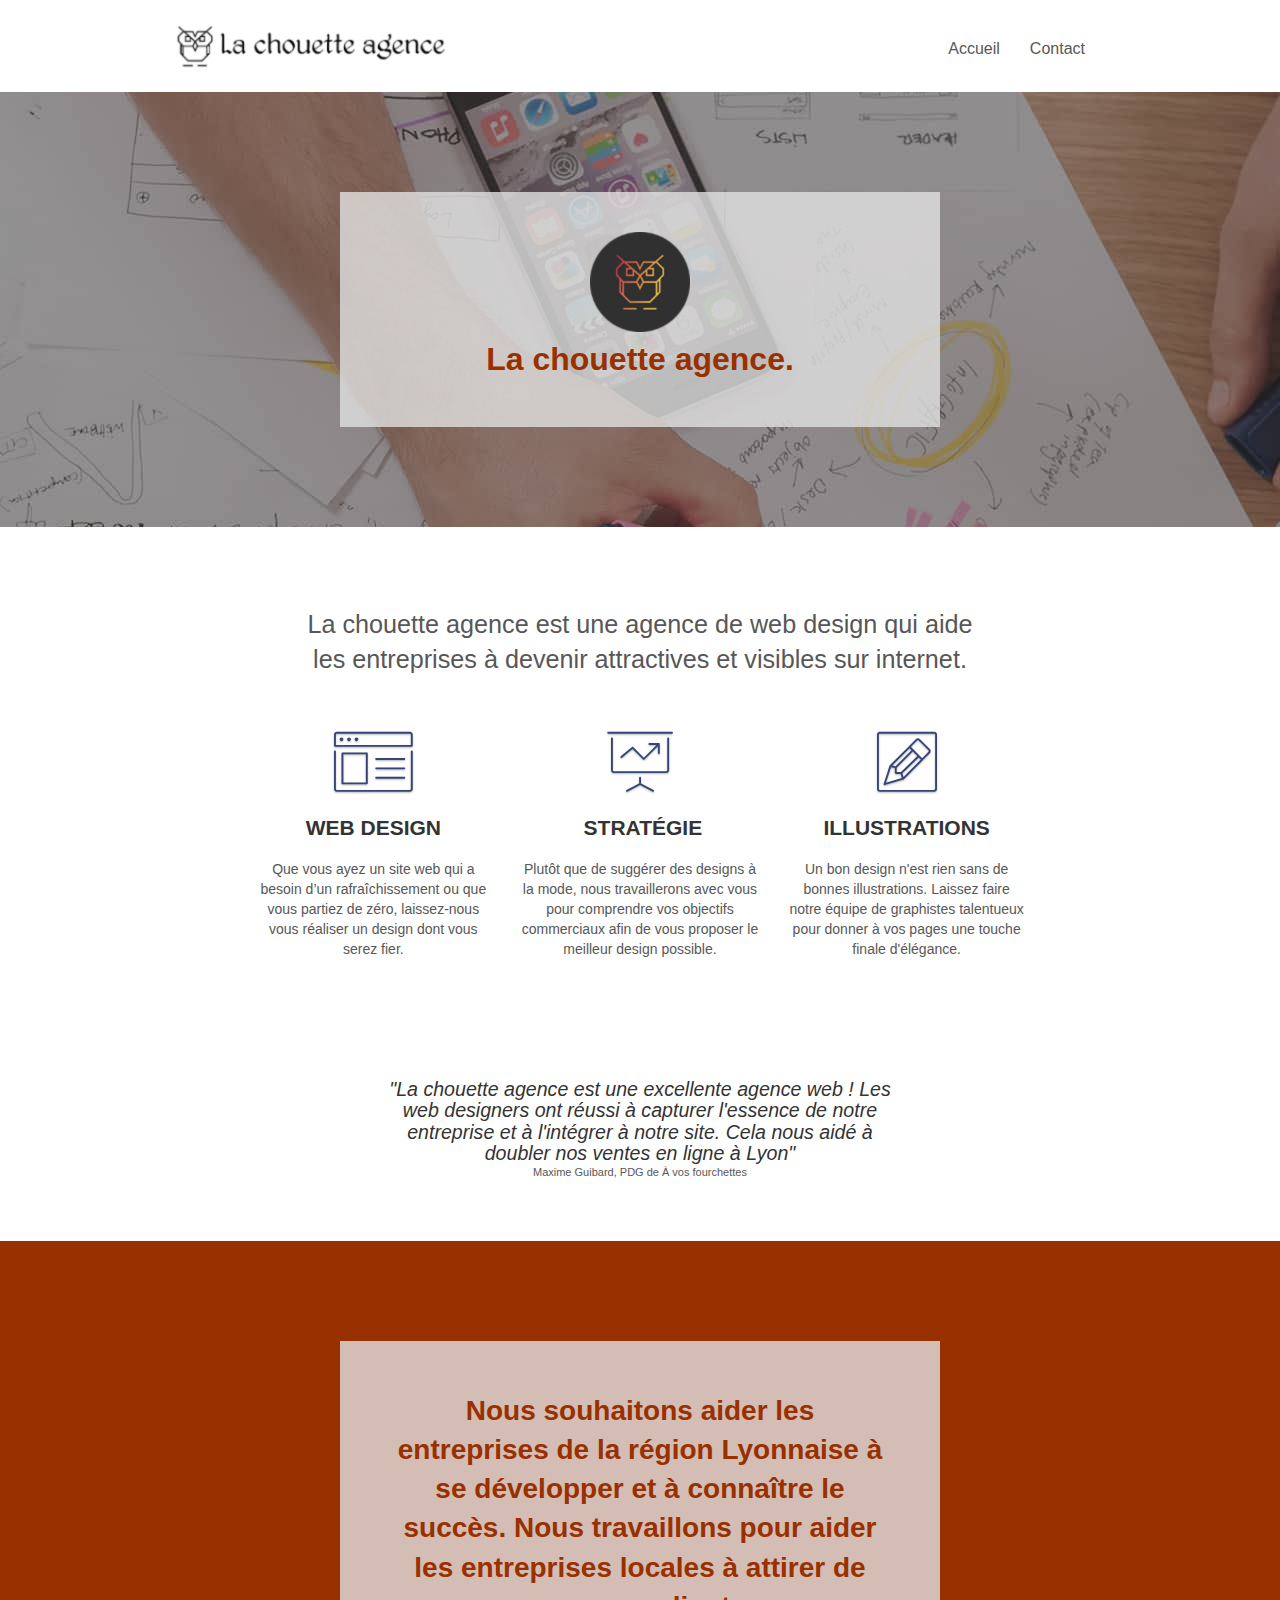
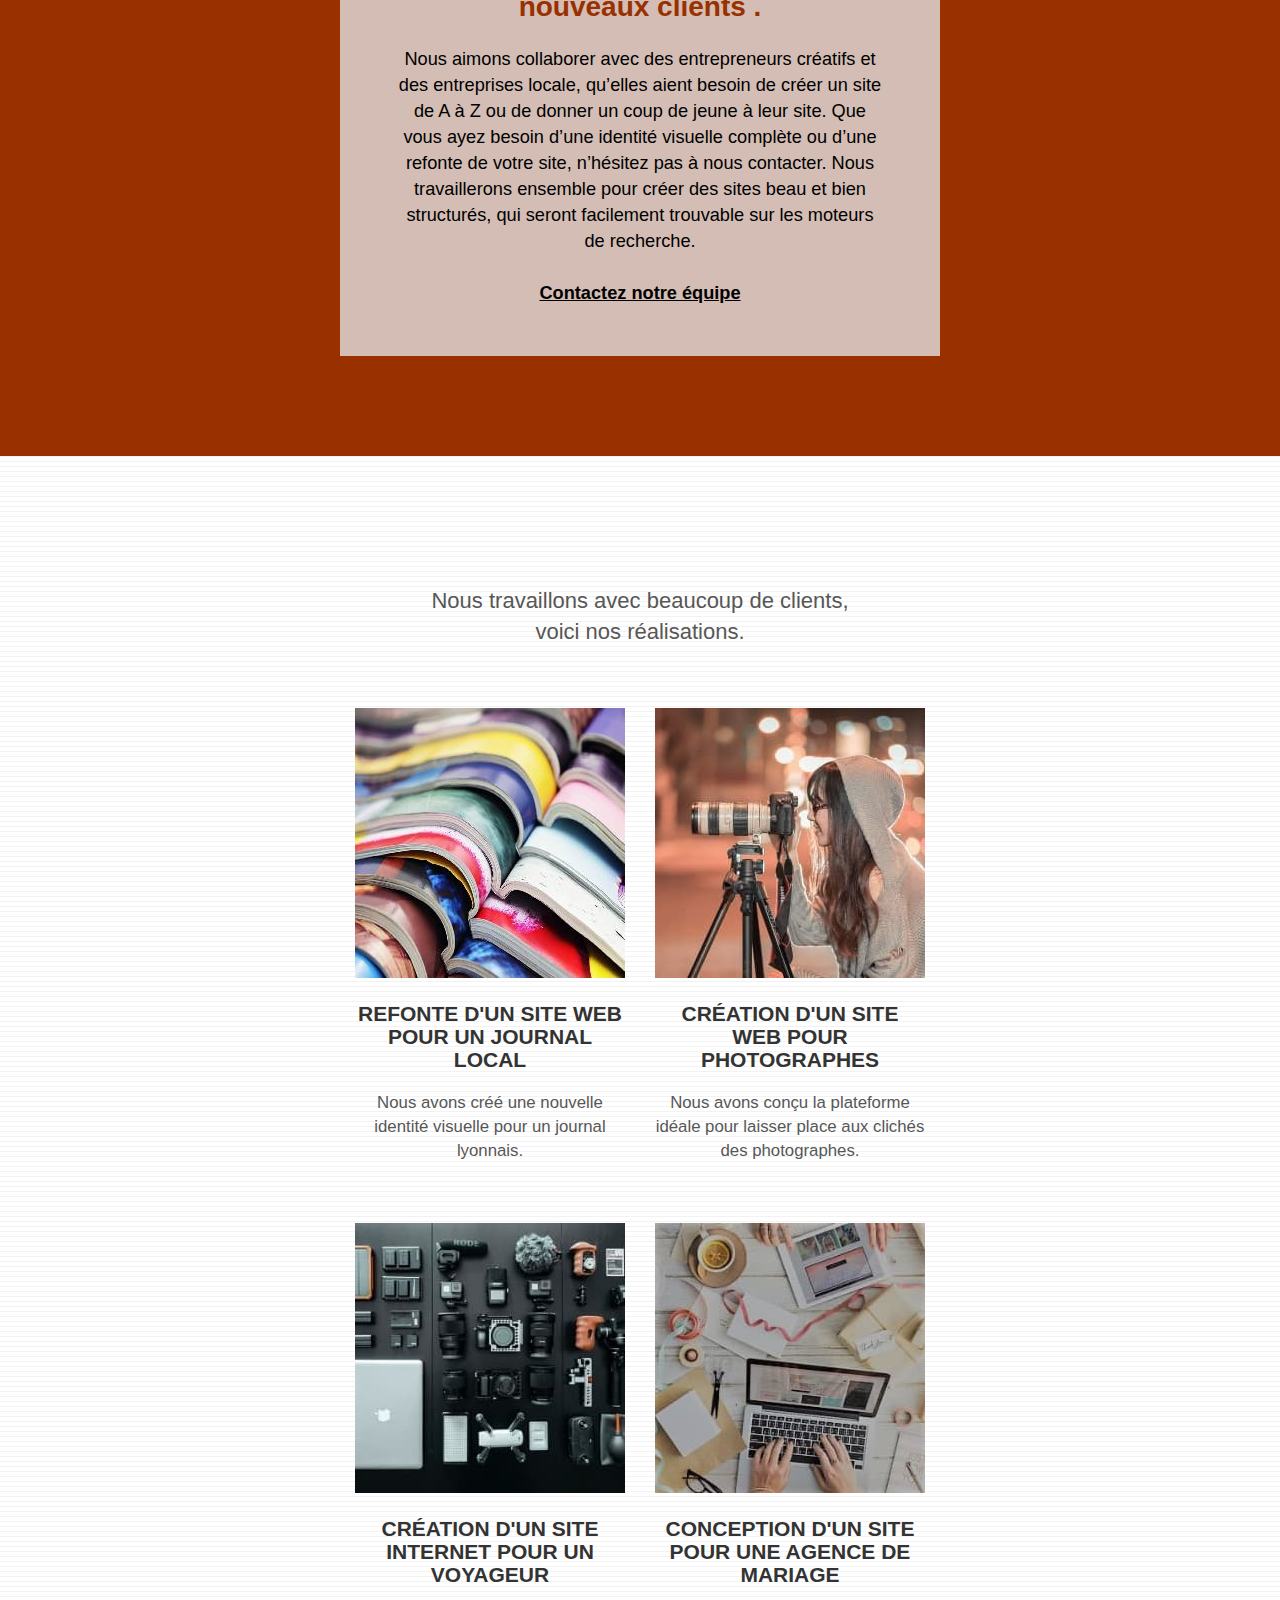
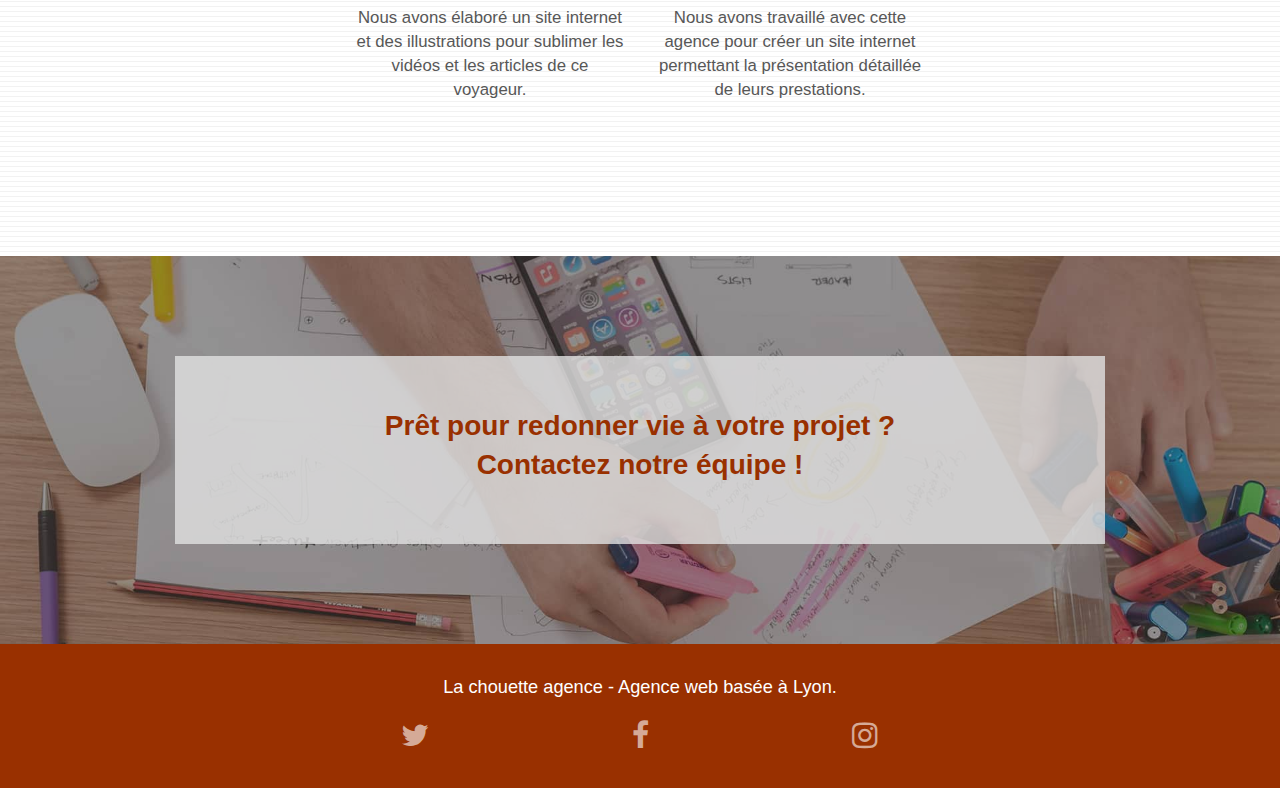
==== commit f8bad90b: "modif taille image chouette.png" ====
--- a/index.html
+++ b/index.html
@@ -38,7 +38,7 @@
 		<nav class="navbar row">
 			<div class="navbar-header">
 				<!-- <div class="keywords" style="color:#cccccc;font-size:1px;">Agence web à paris, stratégie web, web design, illustrations, design de site web, site web, web, internet, site internet, site</div> -->
-					<img src="img/la-chouette-agence1.png" alt="la chouette agence à lyon" / class="chouette">
+					<img src="img/la-chouette-agence2.png" alt="la chouette agence à lyon" / class="chouette">
 				<!-- <div class="keywords" style="color:#cccccc;font-size:1px;">Agence web à paris, stratégie web, web design, illustrations, design de site web, site web, web, internet, site internet, site</div> -->
 				<button aria-label="onglet de navigation"id="nav-toggle" type="button" class="ui-navbar-toggle navbar-toggle" data-toggle="collapse" data-target=".navbar-1">
 					<span class="sr-only">Toggle navigation</span>
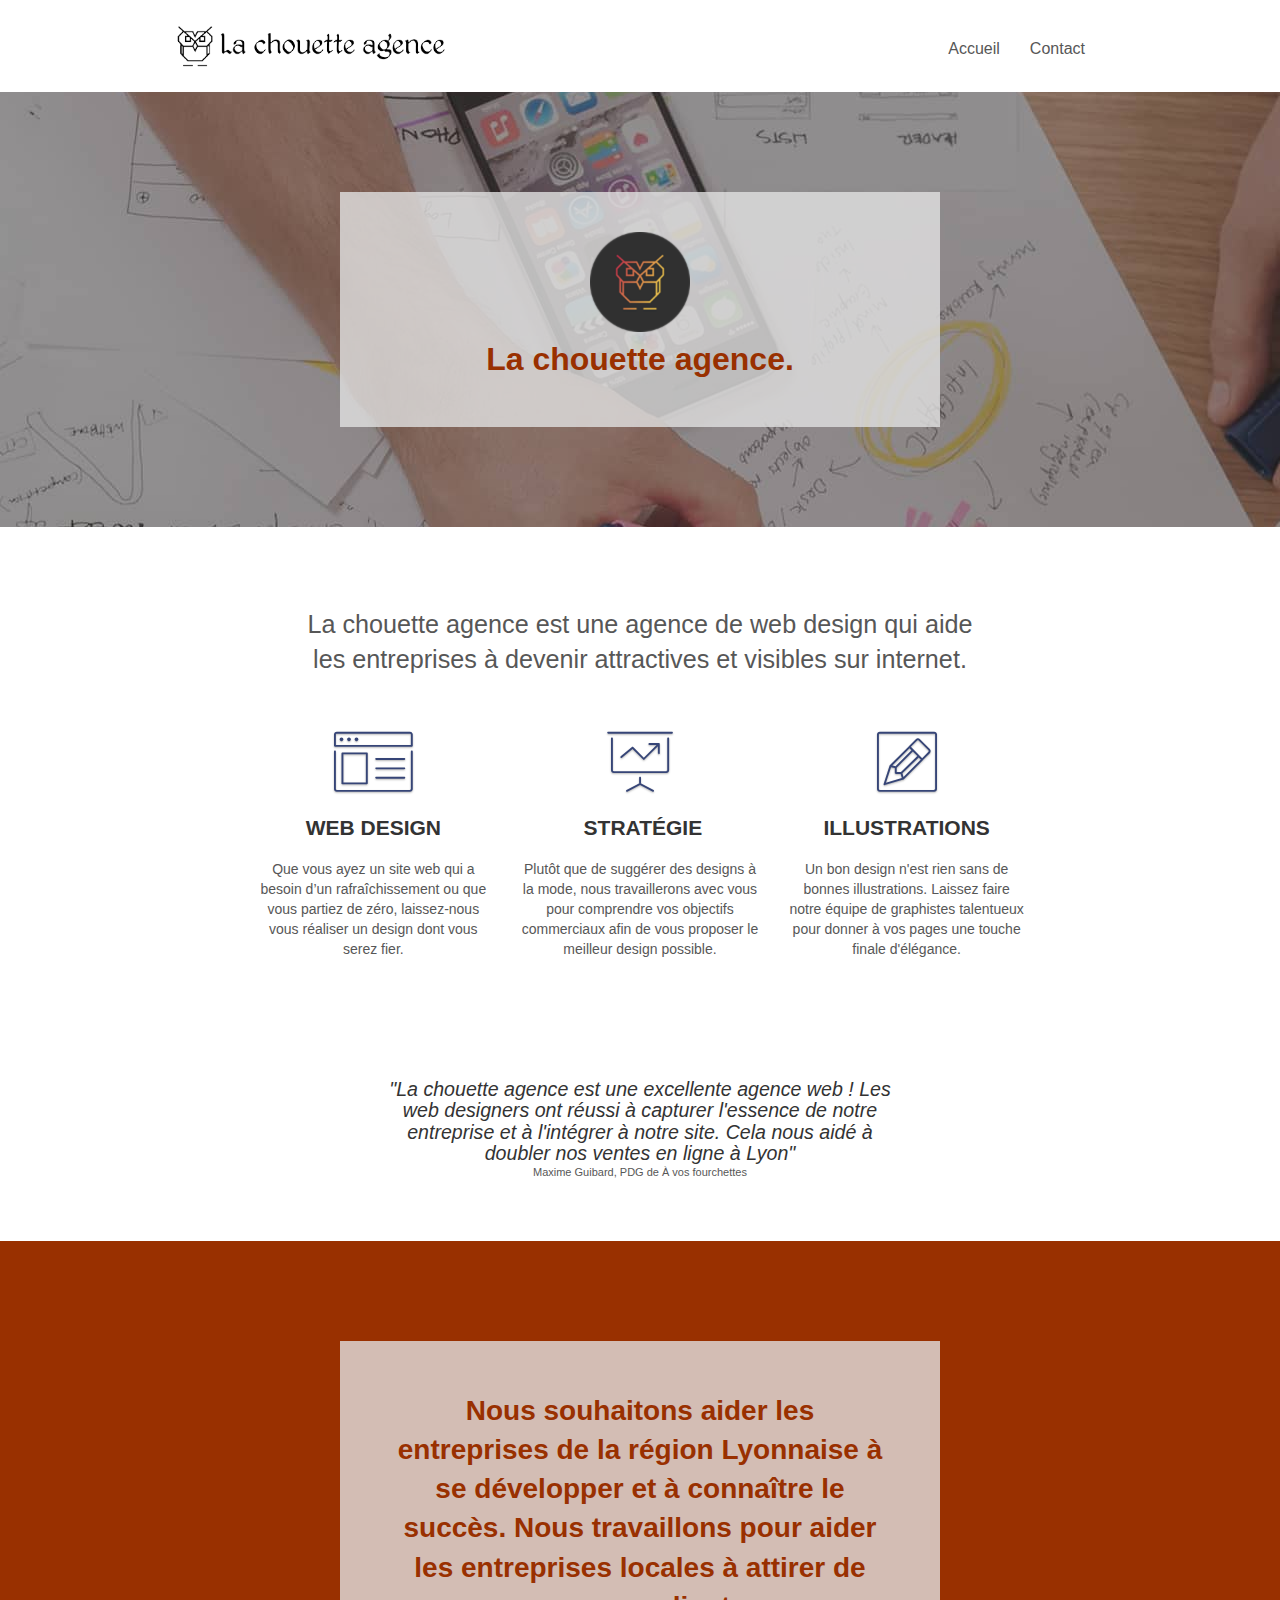
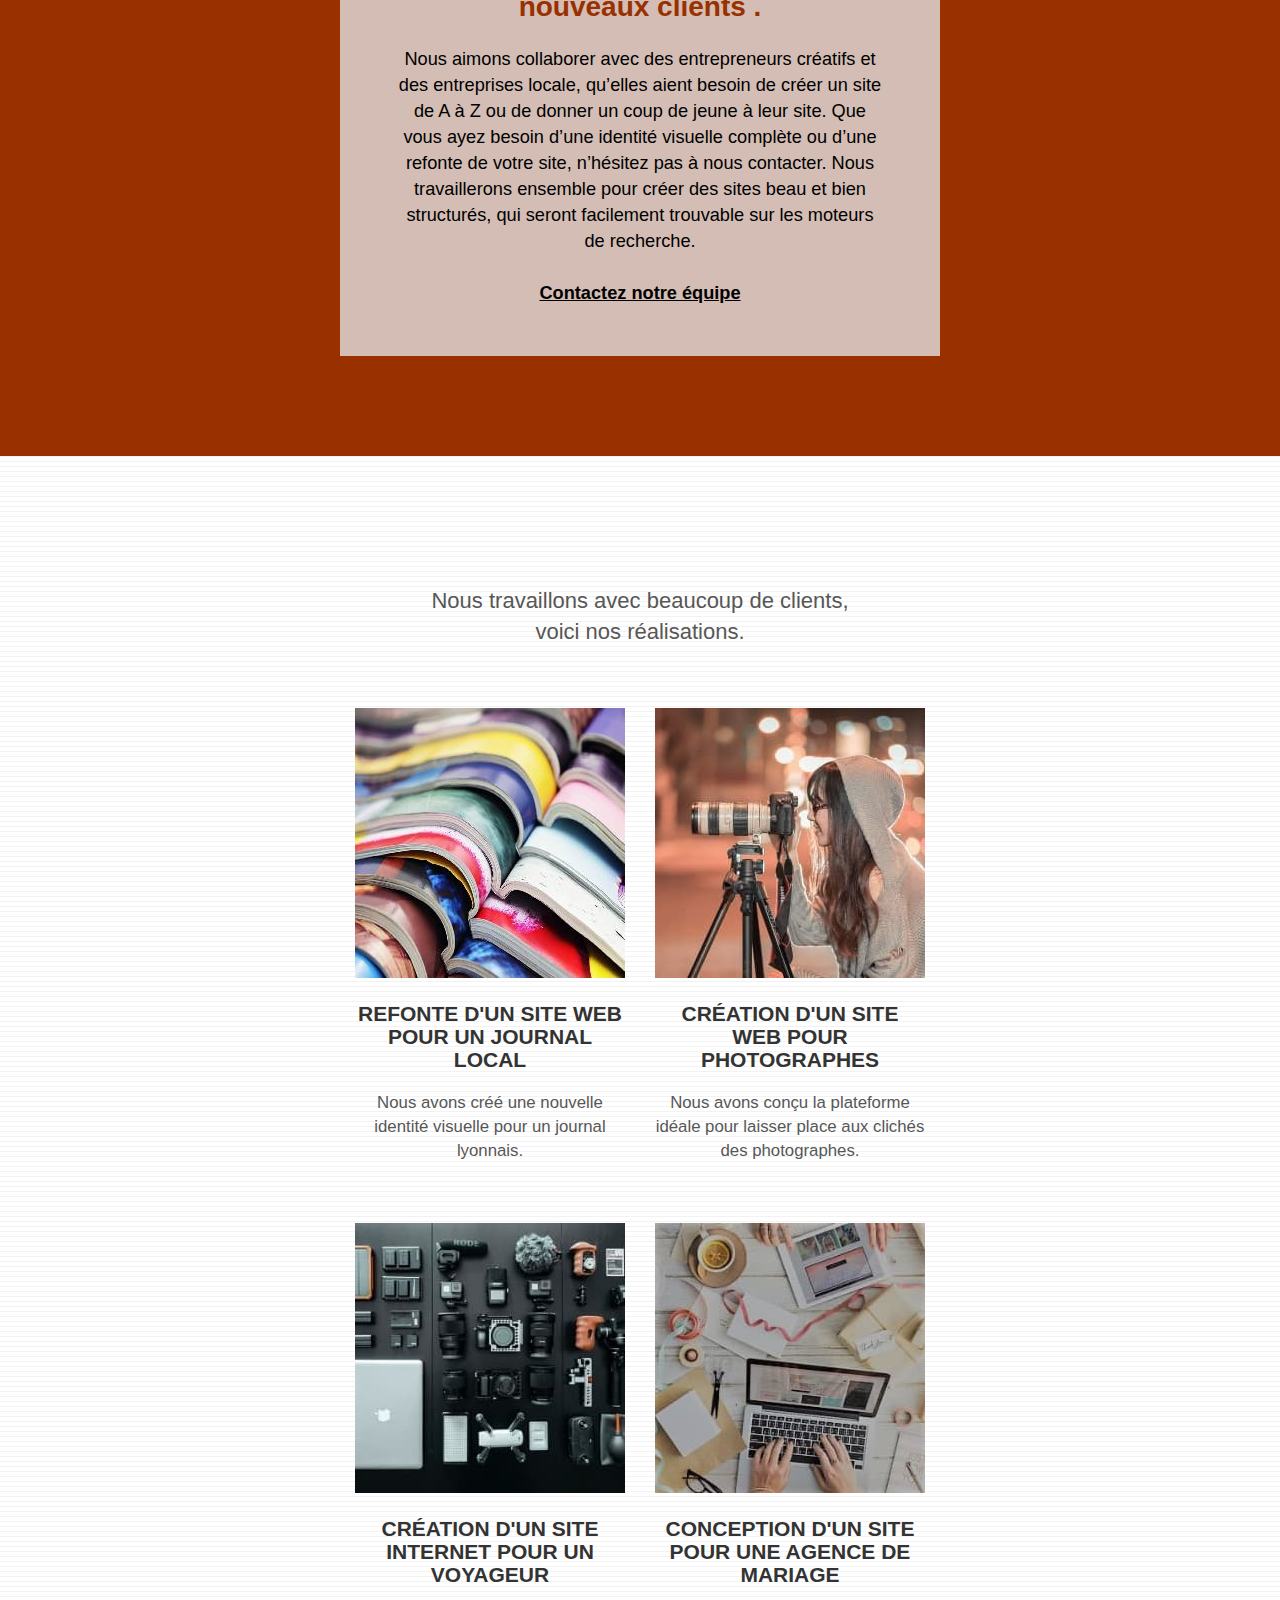
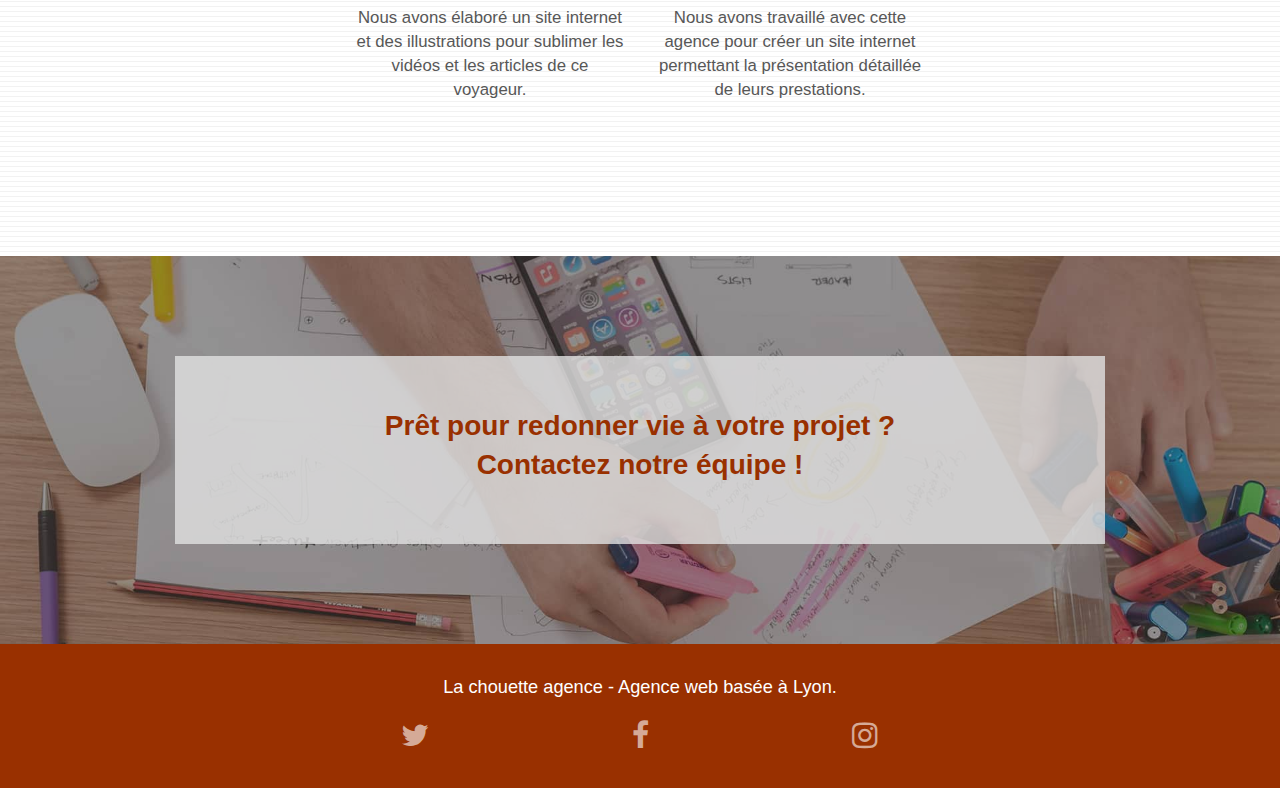
==== commit c0a9a9d8: "ajout aria et modif des erreurs css" ====
--- a/index.html
+++ b/index.html
@@ -38,9 +38,9 @@
 		<nav class="navbar row">
 			<div class="navbar-header">
 				<!-- <div class="keywords" style="color:#cccccc;font-size:1px;">Agence web à paris, stratégie web, web design, illustrations, design de site web, site web, web, internet, site internet, site</div> -->
-					<img src="img/la-chouette-agence2.png" alt="la chouette agence à lyon" / class="chouette">
+					<img src="img/la-chouette-agence.png" alt="la chouette agence à lyon" class="chouette">
 				<!-- <div class="keywords" style="color:#cccccc;font-size:1px;">Agence web à paris, stratégie web, web design, illustrations, design de site web, site web, web, internet, site internet, site</div> -->
-				<button aria-label="onglet de navigation"id="nav-toggle" type="button" class="ui-navbar-toggle navbar-toggle" data-toggle="collapse" data-target=".navbar-1">
+				<button aria-label="onglet de navigation" aria-expanded="true" id="nav-toggle" type="button" class="ui-navbar-toggle navbar-toggle" data-toggle="collapse" data-target=".navbar-1">
 					<span class="sr-only">Toggle navigation</span>
 					<span class="icon-bar"></span>
 					<span class="icon-bar"></span>
@@ -228,7 +228,7 @@
 					</div>
 					<div class="col-sm-3">
 						<div class="text-center">
-							<a aria-label="facebook"class="social" href="https://fr-fr.facebook.com/l"><span class="fa fa-facebook icon-md"></span></a>
+							<a aria-label="facebook" class="social" href="https://fr-fr.facebook.com/l"><span class="fa fa-facebook icon-md"></span></a>
 						</div>
 					</div>
 				<!-- 	<div class="col-sm-3">
--- a/style.css
+++ b/style.css
@@ -162,6 +162,7 @@
     background-color: #993000;
     color:white;
 }
+
 
 
 
@@ -615,7 +616,7 @@
 
 .chouette{
     width:270px;
-    height: 50;
+    height: 50px;
 }
 .showScrollTop {
     font-size: 14px;
@@ -954,13 +955,13 @@
     }
 }
 
-@media only screen and (min-device-width: 768px) and (max-device-width: 1024px) and (orientation: landscape) {
+@media only screen and (min-width: 768px) and (max-width: 1024px) and (orientation: landscape) {
     .b-parallax {
         background-attachment: scroll;
     }
 }
 
-@media only screen and (min-device-width: 1024px) and (max-device-width: 1366px) and (-webkit-min-device-pixel-ratio: 1.5) {
+@media only screen and (min-width: 1024px) and (max-width: 1366px) and (-webkit-min-device-pixel-ratio: 1.5) {
     .b-parallax {
         background-attachment: scroll;
     }
@@ -978,21 +979,21 @@
         overflow-x: hidden;
         position: relative;
     }
-    .bloc {
+  /*  .bloc {
         padding-left: constant(safe-area-inset-left);
         padding-right: constant(safe-area-inset-right);
-    }
+    }*/
     .bloc-group,
     .bloc-group .bloc {
         display: block;
         width: 100%;
     }
-    .bloc-fill-screen .fill-bloc-top-edge,
+    /*.bloc-fill-screen .fill-bloc-top-edge,
     .bloc-fill-screen .fill-bloc-bottom-edge {
         padding: 0 20px;
         padding-left: constant(safe-area-inset-left);
         padding-right: constant(safe-area-inset-right);
-    }
+    }*/
 }
 
 @media (max-width: 767px) {
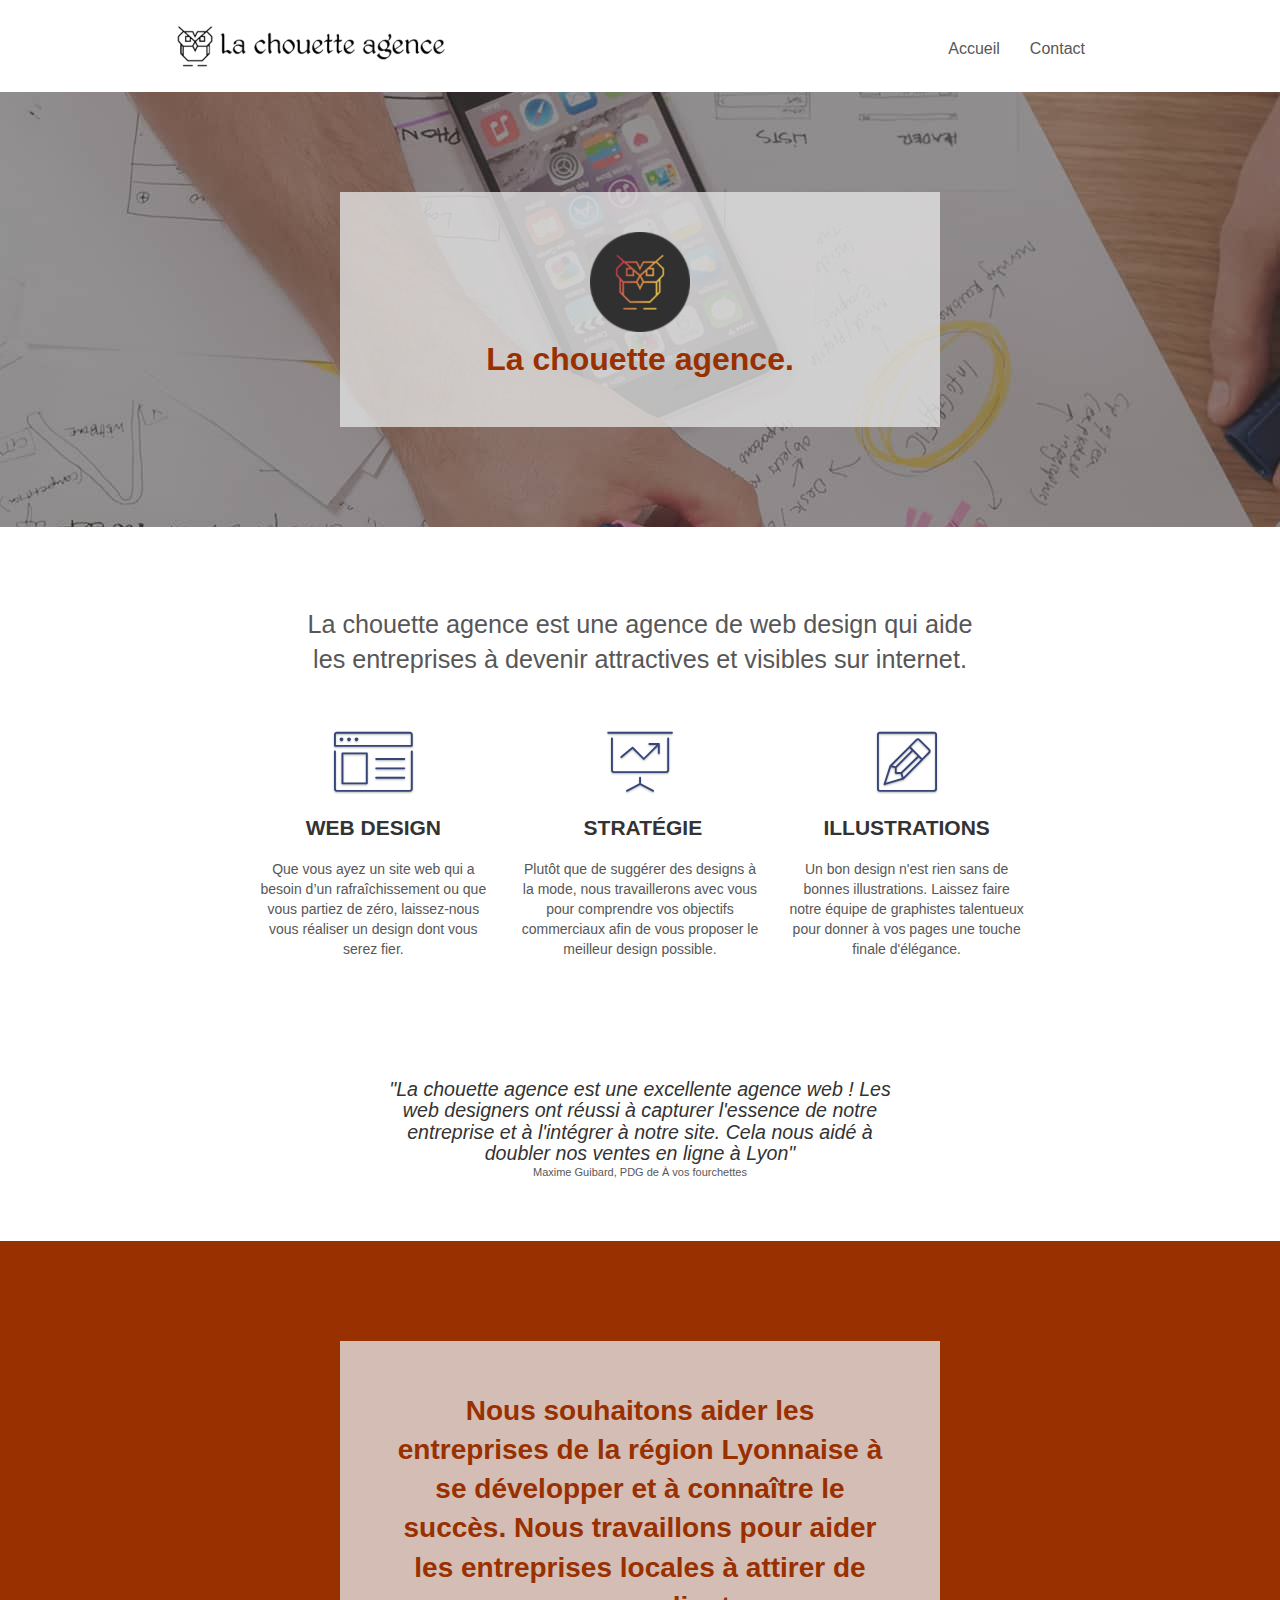
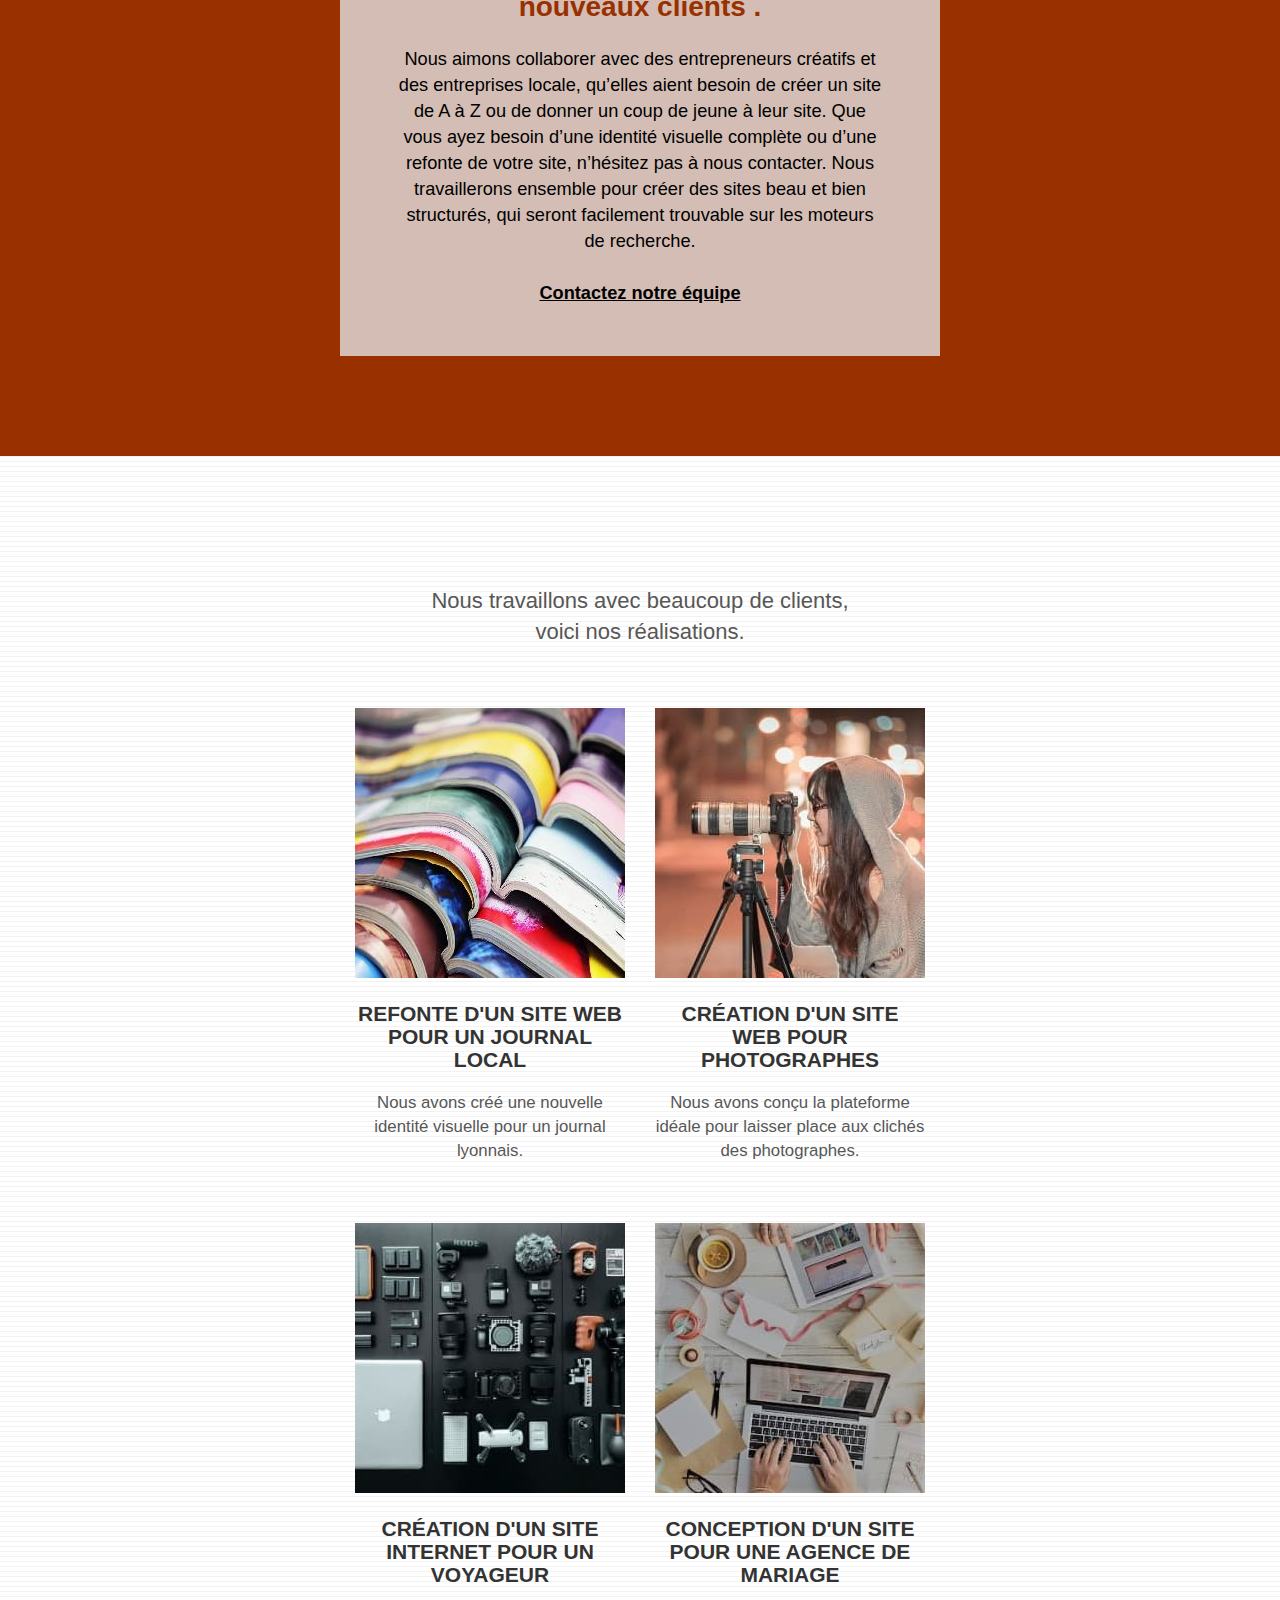
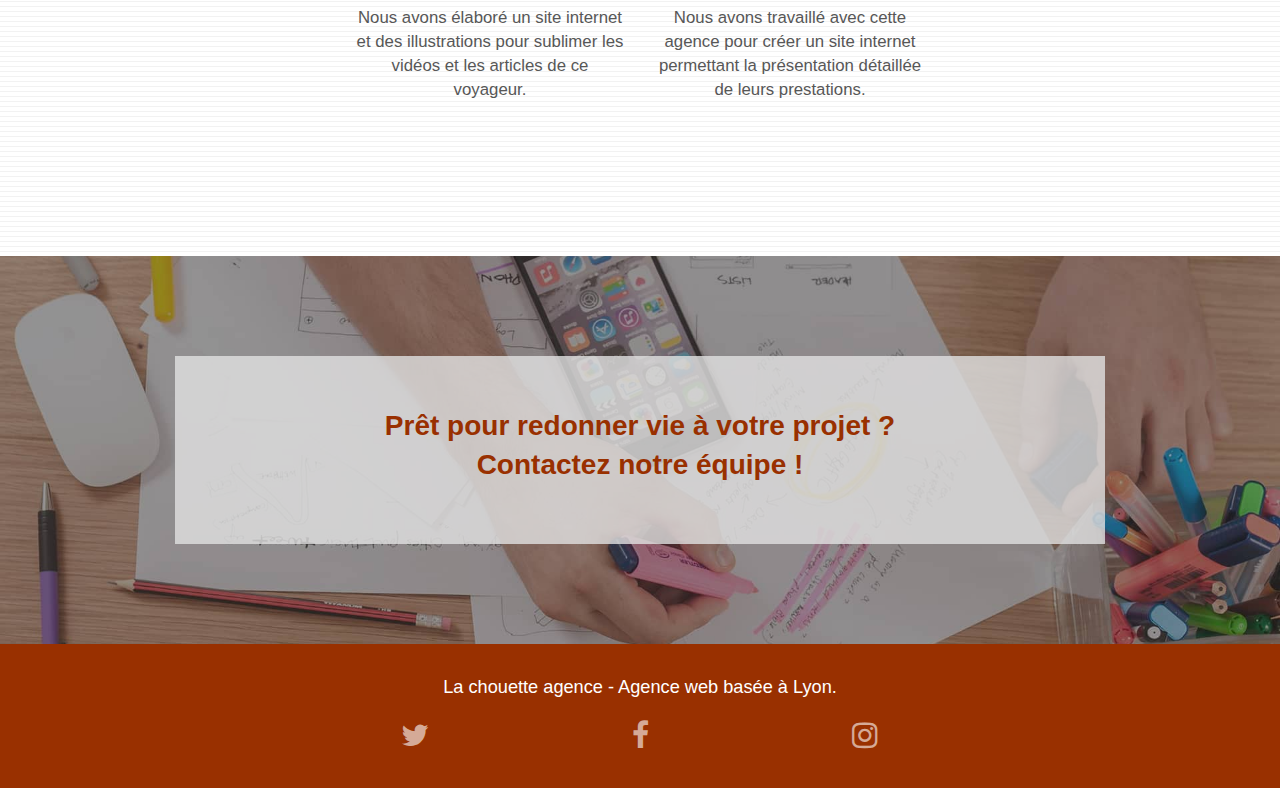
==== commit 30e16232: "ajout aria et modif des erreurs css" ====
--- a/index.html
+++ b/index.html
@@ -38,7 +38,7 @@
 		<nav class="navbar row">
 			<div class="navbar-header">
 				<!-- <div class="keywords" style="color:#cccccc;font-size:1px;">Agence web à paris, stratégie web, web design, illustrations, design de site web, site web, web, internet, site internet, site</div> -->
-					<img src="img/la-chouette-agence.png" alt="la chouette agence à lyon" class="chouette">
+					<img src="img/la-chouette-agence3.png" alt="la chouette agence à lyon" class="chouette">
 				<!-- <div class="keywords" style="color:#cccccc;font-size:1px;">Agence web à paris, stratégie web, web design, illustrations, design de site web, site web, web, internet, site internet, site</div> -->
 				<button aria-label="onglet de navigation" aria-expanded="true" id="nav-toggle" type="button" class="ui-navbar-toggle navbar-toggle" data-toggle="collapse" data-target=".navbar-1">
 					<span class="sr-only">Toggle navigation</span>
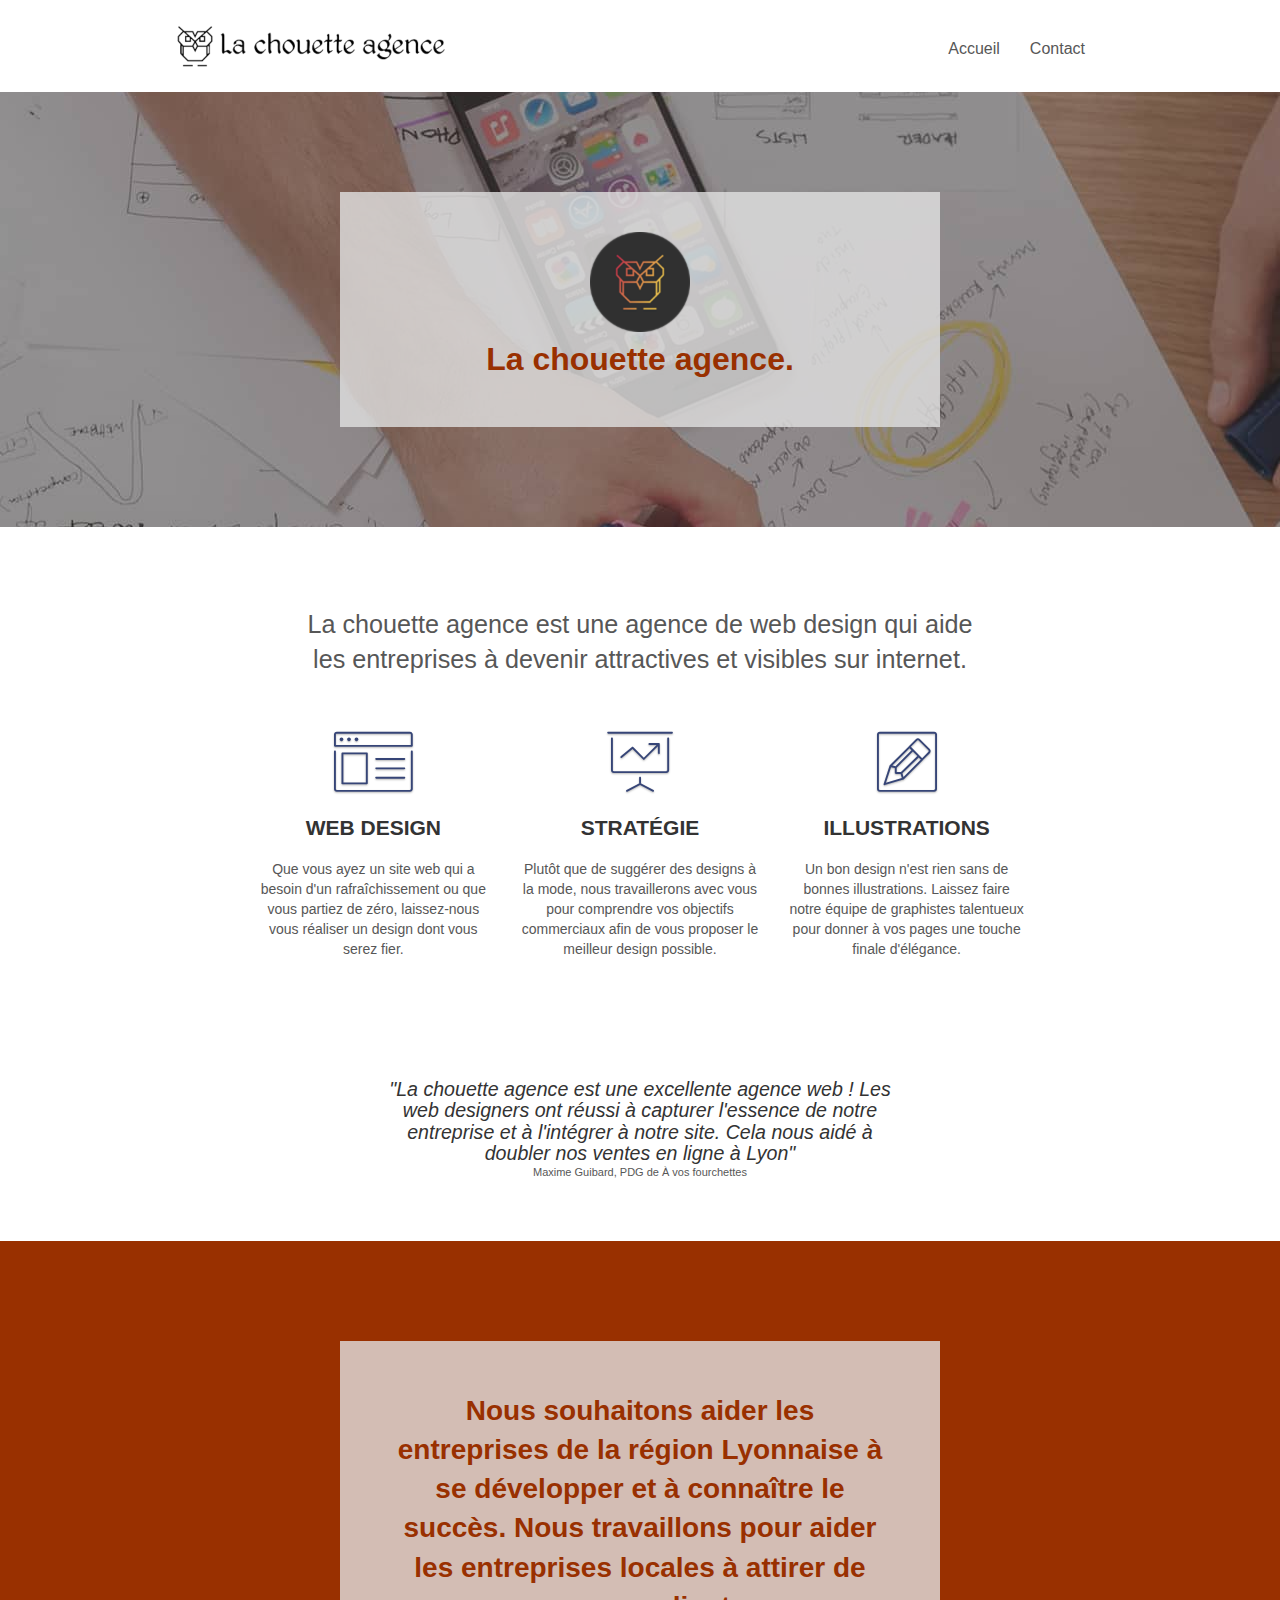
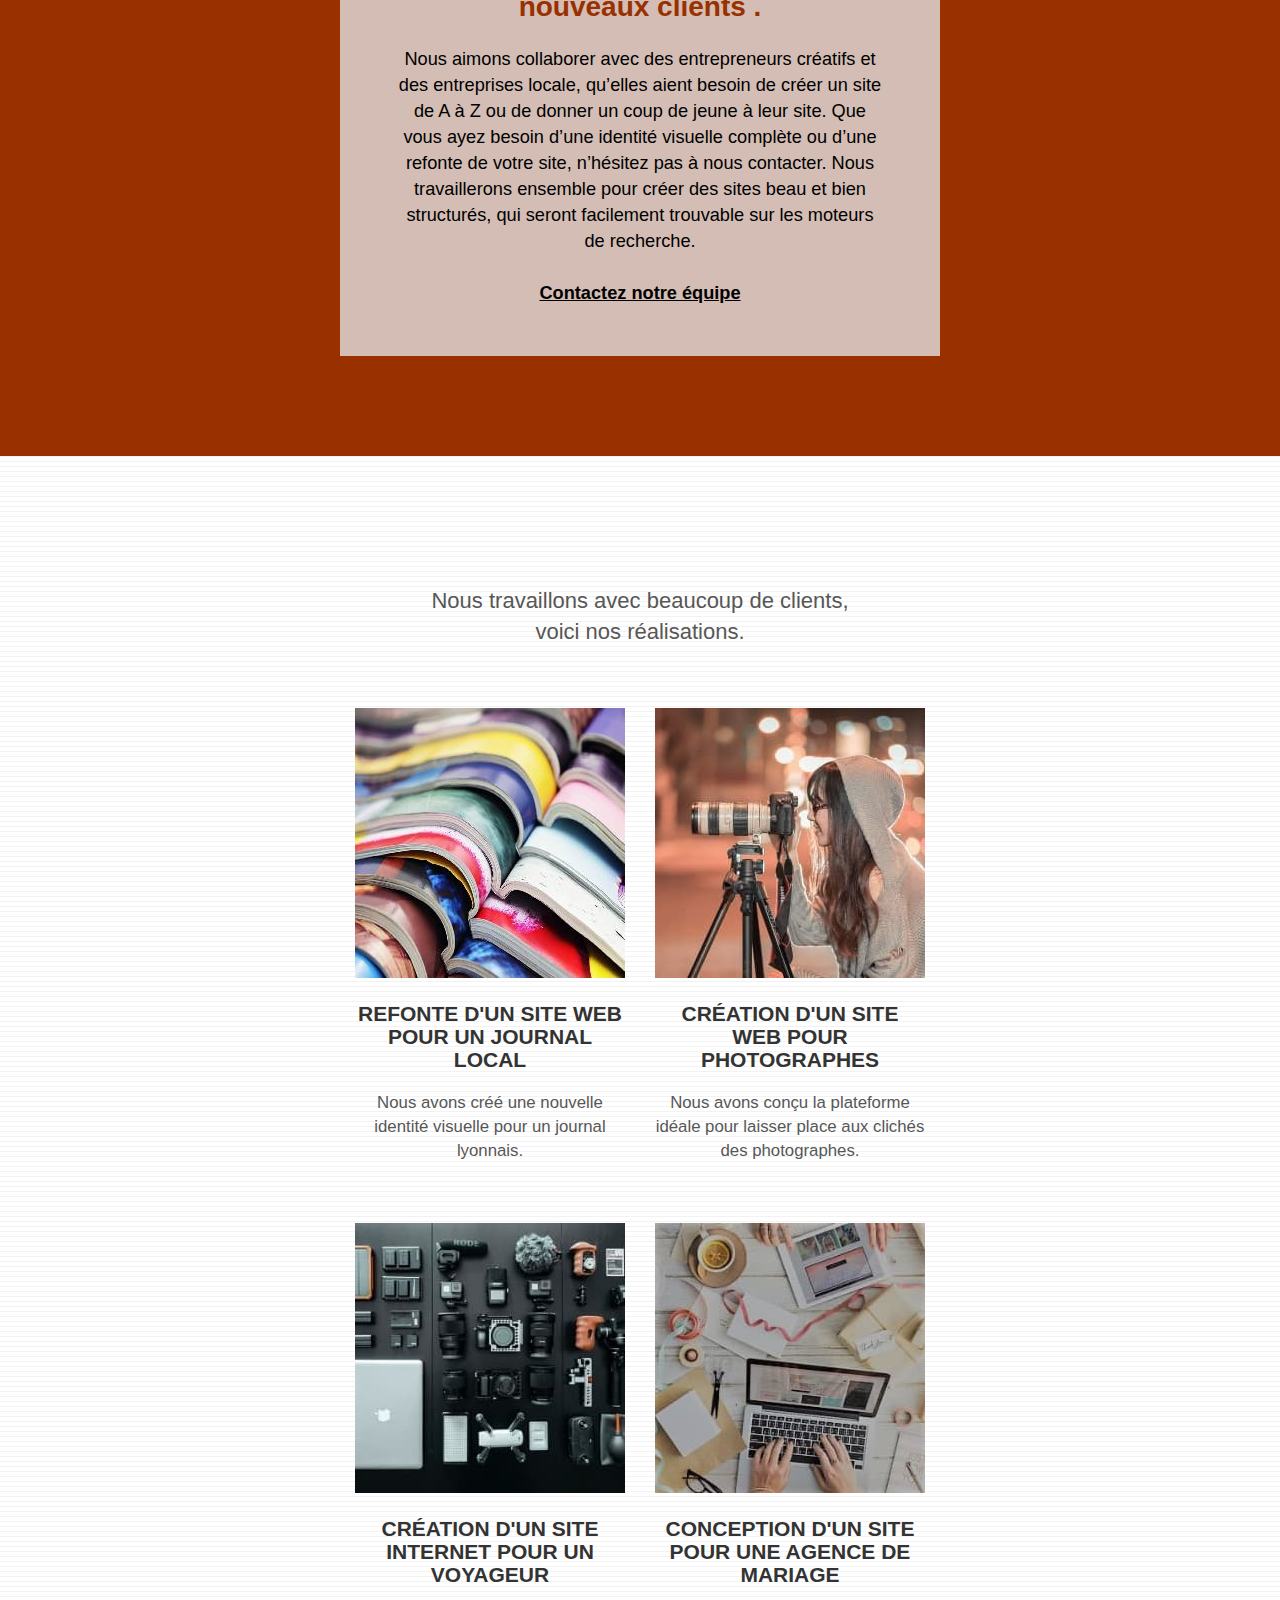
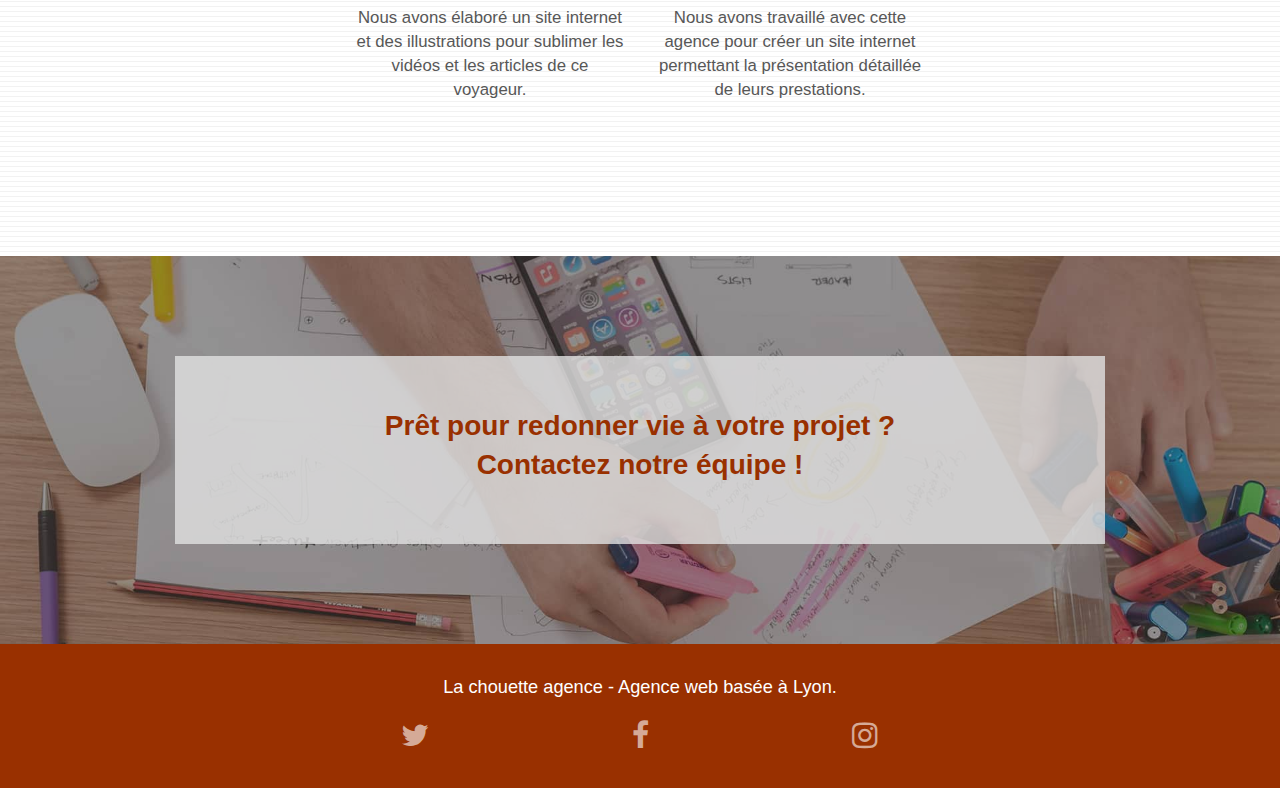
==== commit f5648c94: "fin des modifications seo et accéssibilité" ====
--- a/index.html
+++ b/index.html
@@ -14,19 +14,15 @@
 	<link rel="stylesheet" type="text/css" href="./css/et-line.css">
 	
     
-	<script src="./js/jquery-2.1.0.js"></script>
+	<script src="./js/jquery-2.1.0.min.js"></script>
 	<script src="./js/bootstrap.js"></script>
 	<script src="./js/blocs.js"></script>
 	<script src="./js/jquery.touchSwipe.js" defer></script>
 	<script src="./js/gmaps.js"></script>
 
-    <title>Agence web design</title>
-
-    
-<!-- Analytics -->
- 
-<!-- Analytics END -->
-    
+    <title>Agence web design</title>    
+<!-- Analytics --> 
+<!-- Analytics END -->  
 </head>
 <body>
 <!-- Principal conteneur -->
@@ -37,10 +33,8 @@
 	<div class="container bloc-sm">
 		<nav class="navbar row">
 			<div class="navbar-header">
-				<!-- <div class="keywords" style="color:#cccccc;font-size:1px;">Agence web à paris, stratégie web, web design, illustrations, design de site web, site web, web, internet, site internet, site</div> -->
 					<img src="img/la-chouette-agence3.png" alt="la chouette agence à lyon" class="chouette">
-				<!-- <div class="keywords" style="color:#cccccc;font-size:1px;">Agence web à paris, stratégie web, web design, illustrations, design de site web, site web, web, internet, site internet, site</div> -->
-				<button aria-label="onglet de navigation" aria-expanded="true" id="nav-toggle" type="button" class="ui-navbar-toggle navbar-toggle" data-toggle="collapse" data-target=".navbar-1">
+				<button aria-label="menu de navigation" aria-expanded="true" id="nav-toggle" type="button" class="ui-navbar-toggle navbar-toggle" data-toggle="collapse" data-target=".navbar-1">
 					<span class="sr-only">Toggle navigation</span>
 					<span class="icon-bar"></span>
 					<span class="icon-bar"></span>
@@ -50,10 +44,10 @@
 			<div class="collapse navbar-collapse navbar-1 special-dropdown-nav">
 				<ul class="site-navigation nav navbar-nav">
 					<li>
-						<a aria-label="aller à la page d'accueil" href="index.html">Accueil</a>
+						<a title="aller à la page d'accueil" href="index.html">Accueil</a>
 					</li>
 					<li>
-						<a rel="nofollow" title="aller à la page contact" aria-label="aller à la page contact" href="page2.html">Contact</a>
+						<a rel="nofollow" title="aller à la page contact" href="page2.html">Contact</a>
 					</li>
 				</ul>
 			</div>
@@ -76,7 +70,6 @@
 	</div>
 </section>
 <!-- bloc-1-presentation END -->
-
 <!-- bloc-2-services -->
 <section class="bloc bgc-white l-bloc" id="bloc-2-services">
 	<div class="container bloc-md">
@@ -94,7 +87,7 @@
 					Web design
 				</h3>
 				<p class="text-center ">
-					Que vous ayez un site web qui a besoin d&rsquo;un rafraîchissement ou que vous partiez de zéro, laissez-nous vous réaliser un design dont vous serez fier.
+					Que vous ayez un site web qui a besoin d'un rafraîchissement ou que vous partiez de zéro, laissez-nous vous réaliser un design dont vous serez fier.
 				</p>
 			</div>
 			<div class="col-sm-4">
@@ -102,7 +95,7 @@
 					<span class="et-icon-presentation sm-shadow icon-dark-slate-blue icons icon-lg"></span>
 				</div>
 				<h3 class="mg-md text-center">
-					&nbsp;Stratégie
+					Stratégie
 				</h3>
 				<p class="text-center ">
 					Plutôt que de suggérer des designs à la mode, nous travaillerons avec vous pour comprendre vos objectifs commerciaux afin de vous proposer le meilleur design possible.<br>
@@ -130,7 +123,6 @@
 	</div>
 </section>
 <!-- bloc-2-services END -->
-
 <!-- bloc-3-what-i-do -->
 <section class="bloc tc-white bgc-atomic-tangerine bg-presentation d-bloc bloc-bg-texture texture-paper b-parallax" id="bloc-3-what-i-do">
 	<div class="container bloc-lg">
@@ -147,7 +139,6 @@
 	</div>
 </section>
 <!-- bloc-3-what-i-do END -->
-
 <!-- bloc-4-portfolio -->
 <section class="bloc bgc-white bg-lines-h2-bg bg-repeat l-bloc" id="bloc-4-portfolio">
 	<div class="container bloc-lg">
@@ -211,7 +202,6 @@
 </section>
 </main>
 <!-- bloc-5-cta END -->
-
 <!-- Footer - bloc-8 -->
 <footer class="bloc bgc-atomic-tangerine d-bloc" id="bloc-8">
 	<div class="container bloc-sm">
@@ -223,74 +213,26 @@
 				<div class="row row-no-gutters social">
 					<div class="col-sm-3">
 						<div class="text-center">
-							<a aria-label="twiter" class="social" href="https://twitter.com/?lang=fr"><span class="fa fa-twitter icon-md"></span></a>
+							<a title="twiter" class="social" href="https://twitter.com/?lang=fr"><span class="fa fa-twitter icon-md"></span></a>
 						</div>
 					</div>
 					<div class="col-sm-3">
 						<div class="text-center">
-							<a aria-label="facebook" class="social" href="https://fr-fr.facebook.com/l"><span class="fa fa-facebook icon-md"></span></a>
+							<a title="facebook" class="social" href="https://fr-fr.facebook.com/l"><span class="fa fa-facebook icon-md"></span></a>
 						</div>
 					</div>
-				<!-- 	<div class="col-sm-3">
-						<div class="text-center">
-							<a class="social" href="index.html"><span class="fa fa-dribbble icon-md"></span></a>
-						</div>
-					</div> -->
 					<div class="col-sm-3">
 						<div class="text-center">
-							<a  aria-label="instagram" class="social" href="https://www.instagram.com/?hl=fr"><span class="fa fa-instagram icon-md"></span></a>
+							<a  title="instagram" class="social" href="https://www.instagram.com/?hl=fr"><span class="fa fa-instagram icon-md"></span></a>
 						</div>
 					</div>
-					<!-- <div class="keywords" style="color:#F3976C;">Agence web à paris, stratégie web, web design, illustrations, design de site web, site web, web, internet, site internet, site</div> -->
-				</div>
-				<!-- <div class="row">
-					<div class="col-sm-4">
-						Partenaires
-							<ul>
-								<li><a href="voiture.com">voiture.com</a></li>
-								<li><a href="pizza.com">pizza.com</a></li>
-								<li><a href="matoiture.com">matoiture.com</a></li>
-								<li><a href="immobilierseo.com">immobilierseo.com</a></li>
-							</ul>		
-					</div>
-					<div class="col-sm-4">
-						Annuaires liste 1
-						<ul>
-							<li><a href="annuaireagence.com">annuaireagence.com</a></li>
-							<li><a href="annuaireseo.com">annuaireseo.com</a></li>
-							<li><a href="annuairemarketing.com">annuairemarketing.com</a></li>
-							<li><a href="123seoture.com">123seo.com</a></li>
-							<li><a href="123site.com">123site.com</a></li>
-							<li><a href="annuairewordpress.com">annuairewordpress.com</a></li>
-							<li><a href="listeagence.com">listeagence.com</a></li>
-							<li><a href="meilleuresagencesparis.com">meilleuresagencesparis.com</a></li>
-							<li><a href="listeseo.com">listeseo.com</a></li>
-						</ul>
-					</div>
-					<div class="col-sm-4">
-						Annuaires liste 2
-						<ul>
-							<li><a href="betterseo.com">betterseo.com</a></li>
-							<li><a href="ameliorerseo.com">ameliorerseo.com</a></li>
-							<li><a href="seojuicelien.com">seojuicelien.com</a></li>
-							<li><a href="meilleursliens.com">meilleursliens.com</a></li>
-							<li><a href="liensagogo.com">liensagogo.com</a></li>
-							<li><a href="backlink.com">backlink.com</a></li>
-							<li><a href="linkjuiceannuaire.com">linkjuiceannuaire.com</a></li>
-							<li><a href="remontersurgoogle.com">remontersurgoogle.com</a></li>
-							<li><a href="vraiseofiable.com">vraiseofiable.com</a></li>
-						</ul>
-					</div>
-				</div> -->
+				</div>
 			</div>
 		</div>
 	</div>
 </footer>
 <!-- Footer - bloc-8 END -->
-
 </div>
 <!-- Principal conteneur END -->
-    
-
 </body>
 </html>
--- a/style.css
+++ b/style.css
@@ -6,18 +6,15 @@
     -webkit-font-smoothing: antialiased;
     -moz-osx-font-smoothing: grayscale;
 }
-
 a,
 button {
     transition: all .3s ease-in-out;
     outline: none!important;
 }
-
 a:hover {
     text-decoration: none;
     cursor: pointer;
 }
-
 /*#page-loading-blocs-notifaction {
     position: fixed;
     top: 0;
@@ -32,20 +29,15 @@
     width: 90%;
     margin: 20px auto 0 auto;
 }
-
 .text-center {
     font-size: 1em;
     margin-top: 10px;
-
-}
-
-
+}
 .title{
     width: 75%;
     margin: 20px auto;
     font-size: 1.8em;
 }
-
 .bloc {
     width: 100%;
     clear: both;
@@ -57,19 +49,15 @@
     background-size: cover;
     position: relative;
 }
-
 .bloc-lg {
     padding: 100px 50px;
 }
-
 .bloc-md {
     padding: 50px;
 }
-
 .bloc-sm {
     padding: 20px 50px;
 }
-
 .bg-center,
 .bg-l-edge,
 .bg-r-edge,
@@ -85,15 +73,12 @@
     -o-background-size: auto!important;
     background-size: auto!important;
 }
-
 .bg-repeat {
     background: repeat;
 }
-
 .bg-t-edge {
     background: top no-repeat;
 }
-
 .bloc-bg-texture::before {
     content: "";
     background-size: 2px 2px;
@@ -103,7 +88,6 @@
     left: 0;
     right: 0;
 }
-
 /*.texture-paper::before {
     background: url("img/texture-paper.png");
     background-size: 280px 280px;
@@ -112,15 +96,12 @@
 .b-parallax {
     background-attachment: fixed;
 }
-
 .d-bloc {
     color: rgba(255, 255, 255, .7);
 }
-
 .d-bloc button:hover {
     color: rgba(255, 255, 255, .9);
 }
-
 .d-bloc .icon-round,
 .d-bloc .icon-square,
 .d-bloc .icon-rounded,
@@ -128,44 +109,33 @@
 .d-bloc .icon-semi-rounded-b {
     border-color: rgba(255, 255, 255, .9);
 }
-
 .d-bloc .divider-h span {
     border-color: rgba(255, 255, 255, .2);
 }
-
 header
 :focus-visible          
 {
     border: solid 1px black;
 }
-
 main
 :focus-visible 
 {
     border: solid 1px black;
 }
-
 footer
 :focus-visible 
 {
     border: solid 1px black;
 }
-
 input:focus{
     background-color: #993000;
     color:white;
     font-size: 1.2em;
 }
-
-
 textarea:focus{
     background-color: #993000;
     color:white;
 }
-
-
-
-
 .d-bloc .a-btn,
 .d-bloc .navbar a,
 .d-bloc .navbar-brand,
@@ -182,7 +152,6 @@
 .d-bloc p a {
     color: rgba(255, 255, 255, .6);
 }
-
 .d-bloc .a-btn:hover,
 .d-bloc .navbar a:hover,
 .d-bloc .navbar-brand:hover,
@@ -199,57 +168,45 @@
 .d-bloc p a:hover {
     color: rgba(255, 255, 255, 1);
 }
-
 .d-bloc .navbar-toggle .icon-bar {
     background: rgba(255, 255, 255, 1);
 }
-
 .d-bloc .btn-wire,
 .d-bloc .btn-wire:hover {
     color: rgba(255, 255, 255, 1);
     border-color: rgba(255, 255, 255, 1);
 }
-
 .d-bloc .panel {
     color: rgba(0, 0, 0, .5);
 }
-
 .d-bloc .panel button:hover {
     color: rgba(0, 0, 0, .7);
 }
-
 .d-bloc .panel icon {
     border-color: rgba(0, 0, 0, .7);
 }
-
 .d-bloc .panel .divider-h span {
     border-color: rgba(0, 0, 0, .1);
 }
-
 .d-bloc .panel .a-btn {
     color: rgba(0, 0, 0, .6);
 }
-
 .d-bloc .panel .a-btn:hover {
     color: rgba(0, 0, 0, 1);
 }
-
 .d-bloc .panel .btn-wire,
 .d-bloc .panel .btn-wire:hover {
     color: rgba(0, 0, 0, .7);
     border-color: rgba(0, 0, 0, .3);
 }
-
 .d-bloc .panel,
 .l-bloc {
     color: rgba(0, 0, 0, .5);
 }
-
 .d-bloc .panel button:hover,
 .l-bloc button:hover {
     color: rgba(0, 0, 0, .7);
 }
-
 .l-bloc .icon-round,
 .l-bloc .icon-square,
 .l-bloc .icon-rounded,
@@ -257,12 +214,10 @@
 .l-bloc .icon-semi-rounded-b {
     border-color: rgba(0, 0, 0, .7);
 }
-
 .d-bloc .panel .divider-h span,
 .l-bloc .divider-h span {
     border-color: rgba(0, 0, 0, .1);
 }
-
 .d-bloc .panel .a-btn,
 .l-bloc .a-btn,
 .l-bloc .navbar a,
@@ -280,7 +235,6 @@
 .l-bloc p a {
     color: rgba(0, 0, 0, .6);
 }
-
 .d-bloc .panel .a-btn:hover,
 .l-bloc .a-btn:hover,
 .l-bloc .navbar a:hover,
@@ -298,11 +252,9 @@
 .l-bloc p a:hover {
     color: rgba(0, 0, 0, 1);
 }
-
 .l-bloc .navbar-toggle .icon-bar {
     color: rgba(0, 0, 0, .6);
 }
-
 .d-bloc .panel .btn-wire,
 .d-bloc .panel .btn-wire:hover,
 .l-bloc .btn-wire,
@@ -310,35 +262,28 @@
     color: rgba(0, 0, 0, .7);
     border-color: rgba(0, 0, 0, .3);
 }
-
 .voffset {
     margin-top: 30px;
 }
-
 .voffset-lg {
     margin-top: 80px;
 }
-
 .row-no-gutters {
     margin-right: 0;
     margin-left: 0;
 }
-
 .row.row-no-gutters > [class^="col-"],
 .row.row-no-gutters > [class*=" col-"] {
     padding-right: 0;
     padding-left: 0;
 }
-
 #bloc-1-hero h1 {
     font-size: 32px;
 }
-
 .navbar {
     margin-bottom: 0;
     z-index: 1;
 }
-
 .navbar-brand {
     height: auto;
     padding: 3px 15px;
@@ -347,68 +292,55 @@
     font-weight: 600;
     line-height: 44px;
 }
-
 .navbar-brand img {
     max-height: 200px;
     margin: 0 5px 0 0;
     display: inline;
 }
-
 .navbar-brand img[src$=svg] {
     min-width: 100px;
 }
-
 .nav-center .navbar-brand img {
     margin: 0;
 }
-
 .navbar .nav {
     padding-top: 2px;
     margin-right: -16px;
     float: right;
     z-index: 1;
 }
-
 .nav > li {
     float: left;
     margin-top: 4px;
     font-size: 16px;
 }
-
 .navbar-nav .open .dropdown-menu > li > a {
     text-align: inherit;
 }
-
 .nav > li a:hover,
 .nav > li a:focus {
     background: transparent;
 }
-
 .navbar-toggle {
     margin: 10px 10px 0 0;
     border: 0px;
 }
-
 .navbar-toggle:hover {
     background: transparent!important;
 }
-
 .navbar-toggle .icon-bar {
     background-color: rgba(0, 0, 0, .5);
     width: 26px;
 }
-
 .nav-invert .navbar .nav {
     float: left;
 }
-
 .nav-invert .navbar-header,
 .nav-invert .navbar-brand {
     float: right;
     position: relative;
     z-index: 2;
 }
-
 .form-adresse{
     display: flex;
     flex-direction: column; 
@@ -416,11 +348,9 @@
     margin: auto;
     padding: 20px 0;
 }
-
 .col-sm-12 p{
     font-size: 1.3em;
 }
-
 .col-sm-12 h1 {
     font-size: 3em;
 }
@@ -452,7 +382,6 @@
         float: none;
         display: inline-block;
     }
-
     .fa-chevron-up{
         color:white;
     }
@@ -468,22 +397,18 @@
         margin: 10px auto 0;
     }
 }
-
 .nav > li > .dropdown a {
     background: none!important;
     display: block;
     padding: 14px 15px;
 }
-
 nav .caret {
     margin: 0 5px;
 }
-
 .dropdown-menu .dropdown-menu {
     top: -8px;
     left: 100%;
 }
-
 .dropdown-menu .dropmenu-flow-right {
     top: 100%;
     left: 0;
@@ -491,7 +416,6 @@
     border-top-left-radius: 0;
     border-top-right-radius: 0;
 }
-
 .dropdown-menu .dropdown span {
     border: 4px solid black;
     border-top-color: transparent;
@@ -500,97 +424,76 @@
     margin: 6px -5px 0 0!important;
     float: right;
 }
-
 .col-sm-4 h3{
     font-size: 1.5em;
    
 }
-
 .col-sm-6 h3{
     font-size: 1.5em;
-
 } 
-
 .col-sm-6 p{
     font-size: 1.2em;
 }
-
 .mg-md{
     font-size: 2em;  
     margin-top: 10px;
     margin-bottom: 20px;
 }
-
 .mg-lg {
     margin-top: 10px;
     margin-bottom: 40px;
 }
-
 .btn {
     margin: 0 5px 5px 0;
 }
-
 .btn.pull-right {
     margin: 0 0 5px 5px;
 }
-
 .btn-d,
 .btn-d:hover,
 .btn-d:focus {
     color: #FFF;
     background: rgba(0, 0, 0, .3);
 }
-
 button {
     outline: none!important;
 }
-
 .btn-rd {
     border-radius: 40px;
 }
-
 .btn-clean {
     border: 1px solid rgba(0, 0, 0, .08);
     border-bottom-color: rgba(0, 0, 0, .1);
     text-shadow: 0 1px 0 rgba(0, 0, 1, .1);
     box-shadow: 0 1px 3px rgba(0, 0, 1, .25), inset 0 1px 0 0 rgba(255, 255, 255, .15);
 }
-
 .icon-md {
     font-size: 30px!important;
 }
-
 .icon-lg {
     font-size: 60px!important;
 }
-
 .sm-shadow {
     text-shadow: 0 1px 2px rgba(0, 0, 0, .3);
 }
-
 .panel-sq,
 .panel-sq .panel-heading,
 .panel-sq .panel-footer {
     border-radius: 0;
 }
-
 .panel-rd {
     border-radius: 30px;
 }
-
 .panel-rd .panel-heading {
     border-radius: 29px 29px 0 0;
 }
-
 .panel-rd .panel-footer {
     border-radius: 0 0 29px 29px;
 }
-
 .form-control {
     border-color: rgba(0, 0, 0, .1);
     box-shadow: none;
 }
-
 .scrollToTop {
     width: 40px;
     height: 40px;
@@ -601,7 +504,6 @@
     z-index: 500;
     transition: all .3s ease-in-out;
 }
-
 .scrollToTop span {
     margin-top: 6px;
 }
@@ -613,7 +515,6 @@
     width: 100px;
     height: 100px;
 }
-
 .chouette{
     width:270px;
     height: 50px;
@@ -622,13 +523,11 @@
     font-size: 14px;
     opacity: 1;
 }
-
 a[data-lightbox] {
     position: relative;
     display: block;
     text-align: center;
 }
-
 a[data-lightbox]:hover::before {
     content: "+";
     font-family: "HelveticaNeue-Light", "Helvetica Neue Light", "Helvetica Neue", Helvetica, Arial;
@@ -646,29 +545,24 @@
     transform: translateY(-50%);
     -webkit-transform: translateY(-50%);
 }
-
 a[data-lightbox]:hover img {
     opacity: 0.6;
     -webkit-animation-fill-mode: none;
     animation-fill-mode: none;
 }
-
 #lightbox-modal {
     display: flex;
     align-items: center;
 }
-
 #lightbox-modal .modal-dialog {
     width: 90%;
     max-width: 900px;
     margin: 0 auto 0;
 }
-
 #lightbox-modal .modal-dialog img {
     max-height: 90vh;
     margin: 0 auto;
 }
-
 .lightbox-caption {
     padding: 20px;
     color: #FFF;
@@ -678,7 +572,6 @@
     right: 15px;
     bottom: 5px;
 }
-
 .close-lightbox {
     color: #FFF;
     font-size: 30px;
@@ -692,14 +585,12 @@
     padding: 0 9px 5px;
     opacity: 0.3;
 }
-
 .close-lightbox:hover,
 .next-lightbox:hover,
 .prev-lightbox:hover {
     opacity: 1.0;
     color: #FFF;
 }
-
 .next-lightbox,
 .prev-lightbox {
     font-size: 20px;
@@ -711,27 +602,22 @@
     z-index: 1;
     opacity: 0.4;
 }
-
 .next-lightbox {
     padding: 6px 8px 1px 13px;
     right: 25px;
 }
-
 .prev-lightbox {
     padding: 6px 13px 1px 10px;
     left: 25px;
 }
-
 .snapshot-lb .modal-body {
     padding-bottom: 45px;
 }
-
 .snapshot-lb .lightbox-caption {
     padding: 0;
     color: rgba(0, 0, 0, .5);
     background: none;
 }
-
 h1,
 h2,
 h3,
@@ -746,19 +632,15 @@
     font-weight: 400;
     color: #575757!important;
 }
-
 .container {
     max-width: 1000px;
 }
-
 .hero-bloc-text {
     font-size: 38px;
 }
-
 .hero-bloc-text-sub {
     font-size: 36px;
 }
-
 .statement-bloc-text {
     line-height: 26px;
     font-style: italic;
@@ -768,21 +650,17 @@
     max-width: 520px;
     margin: auto auto auto auto;
 }
-
 p {
     font-size: 11px;
 }
-
 .tight-width-whitespace {
     max-width: 600px;
     margin: auto auto auto auto;
 }
-
 .h1 {
     font-size: 20px;
     font-family: "Open Sans";
 }
-
 .cta-hero {
     margin-top: 22px;
     color: #FFFFFF!important;
@@ -791,7 +669,6 @@
     font-size: 16px;
     font-weight: 700;
 }
-
 .social {
     max-width: 100%;
     display: flex;
@@ -813,116 +690,89 @@
     font-weight: 700;
     color: #333333!important;
 }
-
 .med-width-whitespace {
     max-width: 800px;
     margin: auto auto auto auto;
     box-shadow: 0px 0px 0px #000000;
 }
-
 h1 {
     color: #333333!important;
 }
-
 h4 {
     color: #333333!important;
 }
-
 .icons {
     margin-bottom: 14px;
     margin-top: 24px;
 }
-
 .white {
     color: #FFFFFF!important;    
 }
-
 .portfolio-thumb {
     margin-bottom: 24px;
     object-fit: cover;
     width: 100%;
 }
-
 .portfolio-row {
     margin-bottom: 44px;
     margin-top: 50px;
 }
-
 .avatar {
     box-shadow: 0px 4px 9px rgba(0, 0, 0, 0.3);
 }
-
 .black-background {
     background-color: rgba(225 225 225 / 0.8);
     padding: 40px 40px 40px 40px;
 }
-
 .bold-link {
     font-weight: 900;
     text-decoration: underline!important;
 }
-
 .bgc-white {
     background-color: #FFFFFF;
 }
-
 .bgc-dark-slate-blue {
     background-color: #364577;
 }
-
 .bgc-atomic-tangerine {
     background-color: #993000;
 }
-
 .tc-white {
     color: #993000!important;
     font-weight: 800;
 }
-
 .btn-atomic-tangerine {
     background:#993000;
     color: #FFFFFF!important;
     letter-spacing: 1px;
     font-size: 1.3em;
-
-}
-
-
+}
 .btn-atomic-tangerine:hover {
     background: #c27956!important;
     color: #FFFFFF!important;
-
-}
-
+}
 .ltc-white {
     color: black!important;
 }
-
 .ltc-white:hover {
     color: black!important;
 }
-
 .ltc-atomic-tangerine {
     color: #ff854b!important;
 }
-
 .ltc-atomic-tangerine:hover {
     color: #c27956!important;
 }
-
 .icon-dark-slate-blue {
     color: #364577!important;
     border-color: #364577!important;
 }
-
 .bg-dots-bg {
     background-image: url("img/dots-bg.png");
 }
-
 .bg-lines-h2-bg {
     background-image: url("img/lines-h2-bg.png");
 }
-
 .bg-banniere {
     background-image: url("img/la-chouette-agence-banniere2.jpg");
 }
@@ -930,8 +780,6 @@
 .bg-presentation {
     background-image: url("img/image-de-presentation1.jpg");
 }
-
-
 @media (max-width: 1024px) {
     .bloc {
         padding-left: 20px;
@@ -945,7 +793,6 @@
         padding-right: 0;
     }
 }
-
 @media (max-width: 992px) and (min-width: 768px) {
     .navbar .nav {
         max-width: 80%
@@ -954,19 +801,16 @@
         max-width: 100%
     }
 }
-
 @media only screen and (min-width: 768px) and (max-width: 1024px) and (orientation: landscape) {
     .b-parallax {
         background-attachment: scroll;
     }
 }
-
 @media only screen and (min-width: 1024px) and (max-width: 1366px) and (-webkit-min-device-pixel-ratio: 1.5) {
     .b-parallax {
         background-attachment: scroll;
     }
 }
-
 @media (max-width: 991px) {
     .container {
         width: 100%;
@@ -995,7 +839,6 @@
         padding-right: constant(safe-area-inset-right);
     }*/
 }
-
 @media (max-width: 767px) {
     .page-container {
         overflow-x: hidden;
@@ -1134,14 +977,12 @@
         height: 320px;
     }
 }
-
 @media (max-width: 400px) {
     .bloc {
         padding-left: 0;
         padding-right: 0;
     }
 }
-
 @media (max-width: 767px) {
     .bloc-mob-center-text {
         text-align: center;
